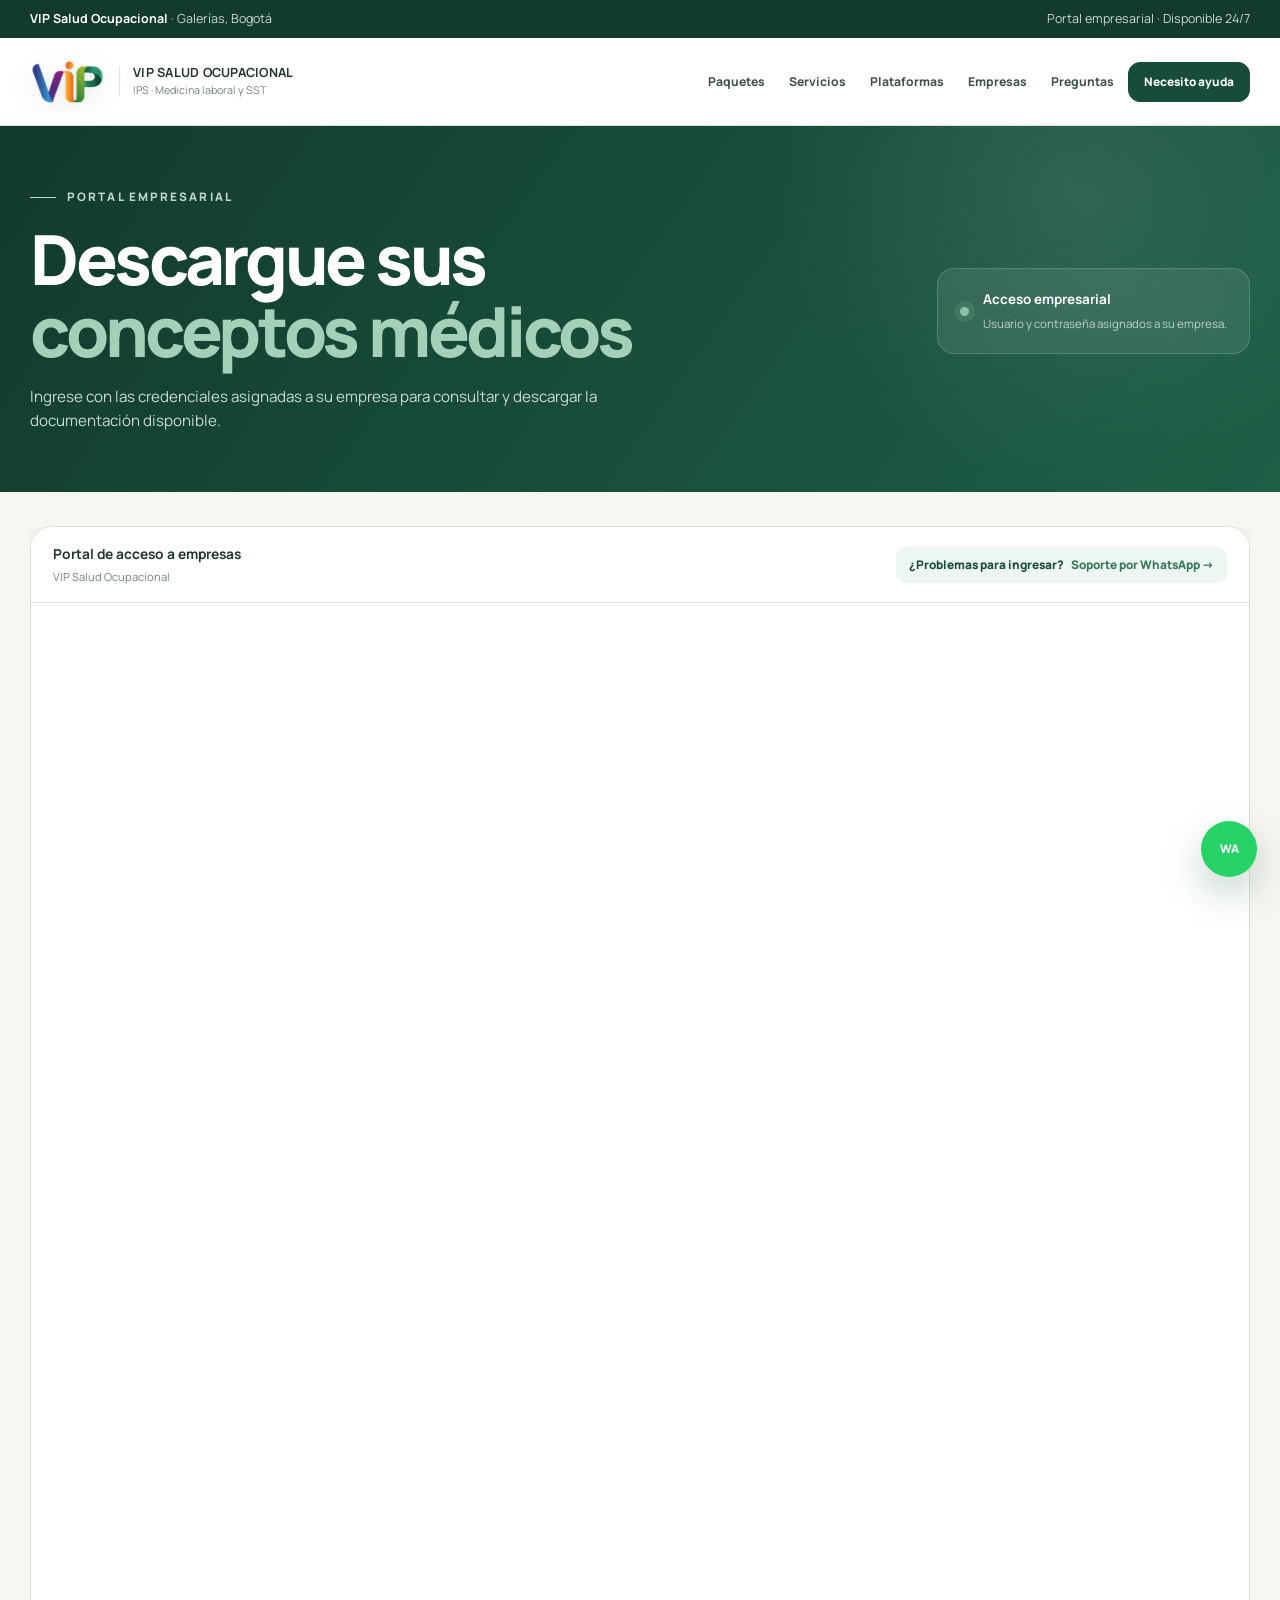
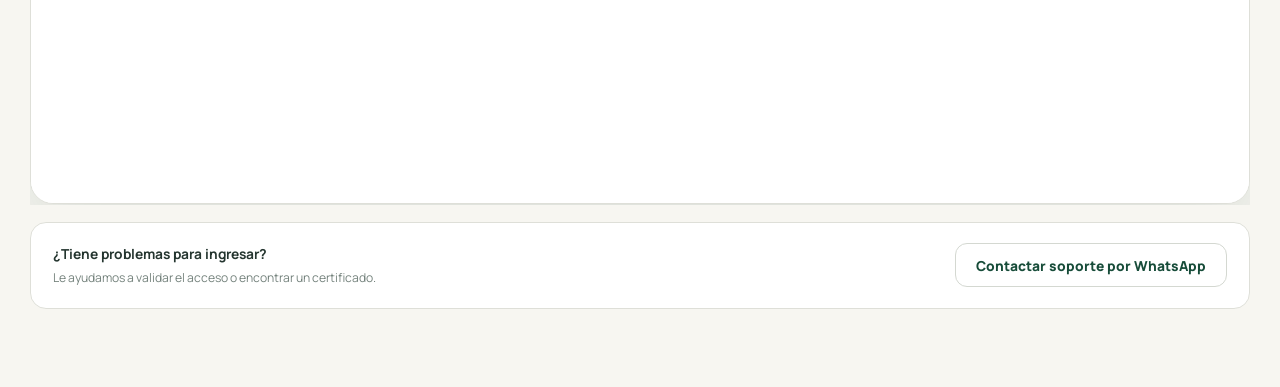
==== descargas-biofile/index.html @ 9b393ed0 "Add website images and Biofile download portal" ====
<!doctype html>
<html lang="es" class="no-js">
<head>
  <meta charset="utf-8" />
  <meta name="viewport" content="width=device-width, initial-scale=1" />
  <title>Descargar conceptos | VIP Salud Ocupacional</title>
  <meta name="description" content="Portal empresarial de VIP Salud Ocupacional para consultar y descargar conceptos médicos ocupacionales." />
  <meta name="theme-color" content="#164a38" />
  <meta name="robots" content="noindex,follow" />
  <link rel="icon" href="../assets/logo-vip-nuevo.png" type="image/png" />
  <link rel="preconnect" href="https://fonts.googleapis.com" />
  <link rel="preconnect" href="https://fonts.gstatic.com" crossorigin />
  <link href="https://fonts.googleapis.com/css2?family=Manrope:wght@400;500;600;700;800&display=swap" rel="stylesheet" />
  <link rel="stylesheet" href="../styles.css" />
  <script>document.documentElement.classList.remove('no-js');document.documentElement.classList.add('js');</script>
</head>
<body class="portal-page">
  <a class="skip-link" href="#portal-biofile">Saltar al portal</a>
  <div class="scroll-progress" aria-hidden="true"><span></span></div>

  <div class="utility-bar">
    <div class="container utility-bar__inner"><span><strong>VIP Salud Ocupacional</strong> · Galerías, Bogotá</span><span>Portal empresarial · Disponible 24/7</span></div>
  </div>

  <header class="site-header">
    <div class="container header-inner">
      <a class="brand" href="../" aria-label="VIP Salud Ocupacional, volver al inicio"><img src="../assets/logo-vip-marca.png" alt="VIP Salud Ocupacional" /><span><strong>VIP SALUD OCUPACIONAL</strong><small>IPS · Medicina laboral y SST</small></span></a>
      <button class="menu-toggle" type="button" aria-label="Abrir menú" aria-expanded="false" aria-controls="menu-principal"><span></span><span></span><span></span></button>
      <nav class="main-nav" id="menu-principal" aria-label="Navegación principal">
        <a href="../#paquetes">Paquetes</a>
        <a href="../#servicios">Servicios</a>
        <a href="../#plataformas">Plataformas</a>
        <a href="../#empresa">Empresas</a>
        <a href="../#preguntas">Preguntas</a>
        <a class="btn btn--small" href="../#contacto">Necesito ayuda</a>
      </nav>
    </div>
  </header>

  <main>
    <section class="portal-hero">
      <div class="container portal-hero__inner">
        <div class="portal-hero__copy" data-reveal>
          <p class="eyebrow eyebrow--light">Portal empresarial</p>
          <h1>Descargue sus <span>conceptos médicos</span></h1>
          <p>Ingrese con las credenciales asignadas a su empresa para consultar y descargar la documentación disponible.</p>
        </div>
        <div class="portal-note" data-reveal="right" data-delay="100"><span class="status-dot" aria-hidden="true"></span><div><strong>Acceso empresarial</strong><small>Usuario y contraseña asignados a su empresa.</small></div></div>
      </div>
    </section>

    <section class="portal-section" id="portal-biofile">
      <div class="container">
        <div class="portal-shell" data-reveal>
          <div class="portal-shell__head">
            <div><strong>Portal de acceso a empresas</strong><span>VIP Salud Ocupacional</span></div>
            <a class="portal-support-link" href="https://wa.me/573102482964?text=Hola%20VIP%2C%20necesito%20soporte%20para%20ingresar%20al%20portal%20y%20descargar%20un%20concepto" target="_blank" rel="noopener" aria-label="Contactar soporte por WhatsApp">¿Problemas para ingresar? <span>Soporte por WhatsApp →</span></a>
          </div>
          <iframe class="biofile-frame" width="100%" height="1200" scrolling="auto" src="https://app.biofile.com.co/api/integracionweb/P~sJ6lXSn3ChFcST1VDjCEsJqERnVnVkJ9VljG7agFg=" title="Portal empresarial para descarga de conceptos"></iframe>
          <noscript><p class="portal-frame-help">Para usar el portal, active JavaScript. Si necesita ayuda, <a href="https://wa.me/573102482964?text=Hola%20VIP%2C%20necesito%20soporte%20para%20ingresar%20al%20portal%20y%20descargar%20un%20concepto" target="_blank" rel="noopener">contacte soporte por WhatsApp</a>.</p></noscript>
        </div>
        <div class="portal-support" data-reveal>
          <div><strong>¿Tiene problemas para ingresar?</strong><span>Le ayudamos a validar el acceso o encontrar un certificado.</span></div>
          <a class="btn btn--ghost" href="https://wa.me/573102482964?text=Hola%20VIP%2C%20necesito%20soporte%20para%20ingresar%20al%20portal%20y%20descargar%20un%20concepto" target="_blank" rel="noopener">Contactar soporte por WhatsApp</a>
        </div>
      </div>
    </section>
  </main>

  <a class="whatsapp-float" href="https://wa.me/573102482964?text=Hola%20VIP%2C%20necesito%20soporte%20para%20ingresar%20al%20portal%20y%20descargar%20un%20concepto" target="_blank" rel="noopener" aria-label="Ayuda por WhatsApp"><span aria-hidden="true">WA</span></a>
  <div class="mobile-actions"><a href="https://wa.me/573102482964?text=Hola%20VIP%2C%20necesito%20soporte%20con%20el%20portal%20de%20certificados" target="_blank" rel="noopener">Ayuda</a><a href="../">Inicio</a></div>
  <script src="../script.js"></script>
</body>
</html>
---- styles.css ----
:root{
  --ink:#24352f;
  --ink-soft:#52635c;
  --muted:#75837d;
  --paper:#f7f6f1;
  --paper-deep:#efeee7;
  --card:#ffffff;
  --line:#dedfd8;
  --green-950:#123a2d;
  --green-900:#174c39;
  --green-800:#246349;
  --green-700:#34785b;
  --green-500:#6da087;
  --green-200:#cfe2d8;
  --mint:#edf6f1;
  --orange:#ef8127;
  --orange-dark:#d76b17;
  --shadow:0 28px 70px rgba(20,60,45,.12);
  --shadow-soft:0 14px 38px rgba(20,60,45,.08);
  --radius:26px;
  --radius-md:19px;
  --radius-sm:13px;
  --max:1220px;
  --ease:cubic-bezier(.16,1,.3,1);
}

*,*::before,*::after{box-sizing:border-box}
html{scroll-behavior:smooth;scroll-padding-top:118px}
body{
  margin:0;
  color:var(--ink);
  background:var(--paper);
  font-family:Manrope,"Segoe UI",Arial,sans-serif;
  font-size:16px;
  line-height:1.62;
  overflow-x:hidden;
  -webkit-font-smoothing:antialiased;
  text-rendering:optimizeLegibility;
}
body.menu-open{overflow:hidden}
img{display:block;max-width:100%}
a{color:inherit;text-decoration:none}
button,input,select,textarea{font:inherit}
button{color:inherit}
summary{cursor:pointer}
.container{width:min(var(--max),calc(100% - 48px));margin-inline:auto}
section[id],.contact[id],.privacy[id]{scroll-margin-top:118px}
.anchor-alias{position:absolute;top:-118px}

h1,h2,h3{margin:0;font-weight:800;line-height:1.04;letter-spacing:-.048em;text-wrap:balance}
h2{font-size:clamp(2.55rem,4.8vw,4.2rem)}
h2 span,h1 span{color:var(--green-700)}
p{margin:0}

:focus-visible{outline:3px solid rgba(239,129,39,.7);outline-offset:3px;border-radius:5px}
.skip-link{position:fixed;left:16px;top:-100px;z-index:9999;background:#fff;color:var(--green-950);padding:11px 16px;border-radius:10px;box-shadow:var(--shadow-soft);font-weight:800}
.skip-link:focus{top:16px}
.scroll-progress{position:fixed;inset:0 0 auto;height:3px;z-index:1000;pointer-events:none}
.scroll-progress span{display:block;width:0;height:100%;background:linear-gradient(90deg,var(--orange),var(--green-700));transform-origin:left}

.utility-bar{background:var(--green-950);color:#c9dbd2;font-size:.78rem}
.utility-bar__inner{height:38px;display:flex;align-items:center;justify-content:space-between;gap:24px}
.utility-bar strong{color:#fff}

.site-header{
  height:88px;
  position:sticky;
  top:0;
  z-index:100;
  background:rgba(247,246,241,.92);
  border-bottom:1px solid rgba(218,219,211,.88);
  backdrop-filter:blur(18px) saturate(130%);
  transition:height .35s var(--ease),background .35s ease,box-shadow .35s ease;
}
.site-header.is-scrolled{height:76px;background:rgba(255,255,255,.96);box-shadow:0 12px 32px rgba(17,55,42,.08)}
.header-inner{height:100%;display:flex;align-items:center;justify-content:space-between;gap:22px}
.brand{display:flex;align-items:center;gap:13px;flex:0 0 auto;min-width:0}
.brand img{width:76px;height:48px;object-fit:contain;object-position:center;filter:drop-shadow(0 5px 12px rgba(28,70,55,.12));transition:transform .3s var(--ease)}
.brand:hover img{transform:scale(1.03)}
.brand>span{display:flex;flex-direction:column;line-height:1.1;border-left:1px solid rgba(36,99,73,.16);padding-left:13px}
.brand strong{font-size:.79rem;letter-spacing:.02em}
.brand small{font-size:.67rem;color:var(--muted);margin-top:5px}
.main-nav{display:flex;align-items:center;justify-content:flex-end;gap:4px;font-size:.76rem;font-weight:750;white-space:nowrap}
.main-nav>a:not(.btn){position:relative;padding:10px 9px;border:1px solid transparent;border-radius:999px;color:#405149;transition:color .25s ease,background .25s ease,border-color .25s ease,transform .25s var(--ease),box-shadow .25s ease}
.main-nav>a:not(.btn)::after{content:"";position:absolute;left:11px;right:11px;bottom:5px;height:2px;border-radius:999px;background:linear-gradient(90deg,var(--green-500),var(--green-800));opacity:0;transform:scaleX(.35);transition:opacity .25s ease,transform .3s var(--ease)}
.main-nav>a:not(.btn):hover,.main-nav>a:not(.btn):focus-visible,.main-nav>a:not(.btn).is-active{color:var(--green-900);background:#e4f0e9;border-color:#cde0d6;box-shadow:0 5px 15px rgba(31,85,64,.07);transform:translateY(-1px)}
.main-nav>a:not(.btn):hover::after,.main-nav>a:not(.btn):focus-visible::after,.main-nav>a:not(.btn).is-active::after{opacity:1;transform:scaleX(1)}
.menu-toggle{display:none;width:44px;height:44px;padding:0;border:1px solid var(--line);border-radius:12px;background:#fff;place-content:center;gap:5px}
.menu-toggle span{display:block;width:20px;height:2px;background:var(--green-900);border-radius:3px;transition:transform .25s ease,opacity .25s ease}
.menu-toggle.is-open span:nth-child(1){transform:translateY(7px) rotate(45deg)}
.menu-toggle.is-open span:nth-child(2){opacity:0}
.menu-toggle.is-open span:nth-child(3){transform:translateY(-7px) rotate(-45deg)}

.btn{display:inline-flex;align-items:center;justify-content:center;gap:10px;min-height:44px;padding:13px 20px;border:1px solid var(--green-900);border-radius:12px;background:var(--green-900);color:#fff;font-size:.86rem;font-weight:800;line-height:1.1;cursor:pointer;transition:transform .3s var(--ease),box-shadow .3s ease,background .3s ease,border-color .3s ease}
.btn:hover{transform:translateY(-2px);background:var(--green-950);border-color:var(--green-950);box-shadow:0 14px 30px rgba(20,62,47,.19)}
.btn--small{min-height:40px;padding:11px 15px;font-size:.74rem}
.btn--large{padding:16px 22px;font-size:.9rem}
.btn--accent{background:var(--orange);border-color:var(--orange);color:#fff}
.btn--accent:hover{background:var(--orange-dark);border-color:var(--orange-dark);box-shadow:0 14px 30px rgba(216,106,23,.2)}
.btn--ghost{background:#fff;color:var(--green-900);border-color:#d4d8d1}
.btn--ghost:hover{background:var(--mint);border-color:var(--green-200)}
.btn--white{background:#fff;color:var(--green-950);border-color:#fff}
.btn--white:hover{background:#edf5f0;border-color:#edf5f0}
.nav-certificate{margin-left:5px}

.eyebrow{display:flex;align-items:center;gap:11px;color:var(--green-700);font-size:.73rem;font-weight:800;letter-spacing:.18em;text-transform:uppercase}
.eyebrow::before{content:"";width:26px;height:1px;background:currentColor;flex:0 0 auto}
.eyebrow--light{color:#bfd6ca}

.hero{position:relative;overflow:hidden;padding:86px 0 82px;background:radial-gradient(circle at 84% 12%,rgba(109,160,135,.14),transparent 29%),var(--paper)}
.hero-orbit{position:absolute;border:1px solid rgba(36,99,73,.09);border-radius:50%;pointer-events:none}
.hero-orbit--one{width:580px;height:580px;right:-310px;top:-250px;box-shadow:0 0 0 76px rgba(36,99,73,.018),0 0 0 152px rgba(36,99,73,.012)}
.hero-orbit--two{width:390px;height:390px;left:-280px;bottom:-260px}
.hero-grid{position:relative;z-index:1;display:grid;grid-template-columns:1.08fr .92fr;gap:78px;align-items:center}
.hero-copy{max-width:680px}
.hero h1{font-size:clamp(3.4rem,6vw,5.45rem);margin:23px 0 27px}
.hero h1 span{display:block}
.hero-lead{max-width:640px;color:var(--ink-soft);font-size:1.08rem;line-height:1.72}
.hero-actions{display:flex;flex-wrap:wrap;gap:12px;margin-top:32px}
.hero-proof{display:flex;gap:0;margin-top:44px;padding-top:23px;border-top:1px solid var(--line)}
.hero-proof>div{padding-right:26px;margin-right:26px;border-right:1px solid var(--line)}
.hero-proof>div:last-child{border:0;margin:0;padding:0}
.hero-proof strong,.hero-proof small{display:block}
.hero-proof strong{font-size:.9rem;color:var(--green-900)}
.hero-proof small{font-size:.72rem;color:var(--muted);margin-top:3px}
.hero-media{min-width:0}
.hero-photo{position:relative;width:min(100%,510px);margin-left:auto;isolation:isolate}
.hero-photo::before{content:"";position:absolute;inset:-14px;border:1px solid rgba(36,99,73,.14);border-radius:35px;z-index:-1}
.hero-photo>img{width:100%;height:555px;object-fit:cover;object-position:center;border-radius:28px;box-shadow:0 34px 84px rgba(20,60,45,.17);transform:translate3d(0,var(--parallax-y,0),0) scale(1.015);transition:transform .16s linear}
.hero-photo__veil{position:absolute;inset:0;border-radius:28px;background:linear-gradient(180deg,rgba(15,49,37,.02),rgba(15,49,37,.18));pointer-events:none}
.hero-badge{position:absolute;z-index:2;display:flex;align-items:center;gap:11px;background:rgba(255,255,255,.93);border:1px solid rgba(255,255,255,.9);border-radius:16px;box-shadow:0 16px 40px rgba(19,58,44,.15);backdrop-filter:blur(13px)}
.hero-badge strong,.hero-badge small{display:block}
.hero-badge strong{font-size:.78rem}
.hero-badge small{font-size:.66rem;color:var(--muted);margin-top:2px}
.hero-badge--top{left:24px;right:24px;top:24px;padding:15px 17px;background:linear-gradient(135deg,rgba(28,83,62,.97),rgba(18,58,45,.94));color:#fff;border-color:rgba(255,255,255,.09)}
.hero-badge--top small{color:#c9ddd3}
.hero-badge--side{right:-25px;top:102px;display:block;min-width:126px;padding:18px 20px}
.hero-badge--side strong{font-size:1.3rem;color:var(--green-800)}
.hero-badge--bottom{left:-22px;bottom:55px;padding:14px 17px}
.hero-badge--bottom>span{display:grid;place-items:center;width:31px;height:31px;border-radius:10px;background:var(--mint);color:var(--green-800);font-weight:900}
.status-dot{width:9px;height:9px;border-radius:50%;background:#8bc4a6;box-shadow:0 0 0 6px rgba(139,196,166,.14)}

.quick-access{padding:0 0 96px}
.quick-grid{display:grid;grid-template-columns:repeat(4,1fr);gap:12px}
.quick-card{min-height:98px;padding:18px 19px;display:grid;grid-template-columns:auto 1fr auto;gap:14px;align-items:center;background:#fff;border:1px solid var(--line);border-radius:17px;transition:transform .35s var(--ease),border-color .35s ease,box-shadow .35s ease,background .35s ease}
.quick-card:hover{transform:translateY(-5px);border-color:#c5d8ce;box-shadow:var(--shadow-soft)}
.quick-card--featured{background:linear-gradient(135deg,#edf6f1,#fff8f0);border-color:#c9ddd3}
.quick-card>span{display:grid;place-items:center;width:39px;height:39px;border-radius:11px;background:#f2f3ed;color:var(--green-700);font-size:.7rem;font-weight:800}
.quick-card strong,.quick-card small{display:block}
.quick-card strong{font-size:.82rem;line-height:1.25}
.quick-card small{font-size:.69rem;color:var(--muted);margin-top:4px;line-height:1.35}
.quick-card b{font-size:1rem;font-weight:600;color:#a3afa9}

.section{position:relative;padding:104px 0}
.section-intro{display:grid;grid-template-columns:1.15fr .72fr;gap:72px;align-items:end;margin-bottom:48px}
.section-intro h2{max-width:800px;margin-top:16px}
.section-intro>p{max-width:440px;color:var(--muted);font-size:.94rem;line-height:1.75;margin-bottom:7px}
.section-intro--center{grid-template-columns:1fr;text-align:center;justify-items:center;gap:20px}
.section-intro--center .eyebrow{justify-content:center}
.section-intro--center h2{max-width:850px}
.section-intro--center>p{max-width:650px;margin:0}

.certificate{overflow:hidden;background:linear-gradient(125deg,var(--green-950),#1d5d45);color:#fff}
.certificate-glow{position:absolute;width:620px;height:620px;right:-290px;top:-310px;border-radius:50%;background:radial-gradient(circle,rgba(255,255,255,.09),transparent 68%);pointer-events:none}
.certificate h2 span{color:#9bc7b1}
.certificate-intro{position:relative;display:grid;grid-template-columns:1.12fr .7fr;gap:90px;align-items:end}
.certificate-intro h2{max-width:740px;margin-top:16px}
.certificate-action p{color:#c9dbd2;font-size:.95rem;margin-bottom:22px}
.certificate-steps{position:relative;display:grid;grid-template-columns:repeat(3,1fr);gap:14px;list-style:none;padding:0;margin:54px 0 18px;counter-reset:none}
.certificate-steps::before{content:"";position:absolute;left:11%;right:11%;top:32px;height:1px;background:linear-gradient(90deg,transparent,rgba(255,255,255,.28),transparent)}
.certificate-steps li{position:relative;display:grid;grid-template-columns:auto 1fr;gap:16px;min-height:175px;padding:24px;background:rgba(255,255,255,.075);border:1px solid rgba(255,255,255,.14);border-radius:18px;backdrop-filter:blur(8px);transition:transform .35s var(--ease),background .35s ease}
.certificate-steps li:hover{transform:translateY(-5px);background:rgba(255,255,255,.105)}
.certificate-steps li>span{display:grid;place-items:center;width:42px;height:42px;border-radius:13px;background:#fff;color:var(--green-900);font-size:.75rem;font-weight:800}
.certificate-steps h3{font-size:1.08rem;margin:5px 0 9px;letter-spacing:-.025em}
.certificate-steps p{color:#c7d9d0;font-size:.84rem;line-height:1.58}
.certificate-help{display:flex;align-items:center;justify-content:space-between;gap:20px;padding:18px 21px;background:rgba(5,34,24,.25);border:1px solid rgba(255,255,255,.12);border-radius:15px}
.certificate-help>div{display:flex;align-items:center;gap:13px}
.certificate-help>div>span{display:grid;place-items:center;width:32px;height:32px;border-radius:10px;background:rgba(255,255,255,.12);font-weight:800}
.certificate-help p{font-size:.83rem;color:#d6e3dd}
.certificate-help p strong{color:#fff;margin-right:5px}
.certificate-help>a{font-size:.78rem;font-weight:800;color:#fff;white-space:nowrap}

.packages{background:var(--paper)}
.package-grid{display:grid;grid-template-columns:repeat(2,1fr);gap:17px;align-items:start}
.package-card{overflow:hidden;background:#fff;border:1px solid var(--line);border-radius:22px;box-shadow:0 1px 0 rgba(20,60,45,.02);transition:transform .4s var(--ease),box-shadow .4s ease,border-color .35s ease}
.package-card:hover{transform:translateY(-5px);box-shadow:var(--shadow-soft);border-color:#cadacf}
.package-card--featured{border-color:#c8ddd2;box-shadow:inset 0 4px 0 var(--orange)}
.package-card--wide{grid-column:1/-1}
.package-card--wide .package-body{padding-bottom:28px}
.package-media{position:relative;height:220px;overflow:hidden;background:#e3ebe5}
.package-media img{width:100%;height:100%;object-fit:cover;transition:transform .7s var(--ease)}
.package-card:hover .package-media img{transform:scale(1.045)}
.package-media>span{position:absolute;left:18px;top:18px;padding:8px 11px;border-radius:999px;background:rgba(255,255,255,.92);color:var(--green-900);font-size:.68rem;font-weight:800;box-shadow:0 8px 22px rgba(20,60,45,.12)}
.package-body{padding:26px 27px 25px}
.package-body>small,.platform-body>small{display:block;color:var(--green-700);font-size:.67rem;font-weight:800;letter-spacing:.14em}
.package-body h3{font-size:1.45rem;margin:11px 0 10px;letter-spacing:-.035em}
.package-body>p{color:var(--muted);font-size:.88rem}
.package-details{margin:21px 0 16px;border-top:1px solid var(--line);border-bottom:1px solid var(--line)}
.package-details summary{display:flex;align-items:center;justify-content:space-between;gap:20px;padding:15px 0;list-style:none;color:var(--green-900);font-size:.82rem;font-weight:800}
.package-details summary::-webkit-details-marker{display:none}
.package-details summary span{font-size:1.15rem;font-weight:500;transition:transform .3s ease}
.package-details[open] summary span{transform:rotate(45deg)}
.package-details[open] summary{border-bottom:1px solid var(--line)}
.check-list,.tier ul{list-style:none;padding:13px 0 2px;margin:0}
.check-list li,.tier li{position:relative;padding:5px 0 5px 22px;color:var(--ink-soft);font-size:.82rem;line-height:1.5}
.check-list li::before,.tier li::before{content:"✓";position:absolute;left:0;color:var(--green-700);font-weight:900}
.package-note{margin:13px 0 16px;padding:14px 15px;background:var(--mint);border-left:3px solid var(--orange);border-radius:10px;color:var(--ink-soft);font-size:.79rem}
.package-note strong{display:block;color:var(--ink);margin-bottom:3px}
.package-note a{display:inline-block;color:var(--green-800);font-weight:800;margin-top:6px}
.text-link{display:inline-flex;align-items:center;color:var(--green-800);font-size:.82rem;font-weight:800}
.text-link:hover{color:var(--orange-dark)}
.tier-grid{display:grid;grid-template-columns:repeat(3,1fr);gap:10px;padding:16px 0}
.tier{padding:15px;background:#f7f8f4;border:1px solid #e5e7df;border-radius:12px}
.tier+.tier{margin-top:10px}
.tier-grid .tier+.tier{margin-top:0}
.tier>strong{display:block;color:var(--green-900);font-size:.76rem;line-height:1.35}

.platforms{background:#fff;border-top:1px solid #e9e8e1;border-bottom:1px solid #e9e8e1}
.platform-grid{display:grid;grid-template-columns:repeat(3,1fr);gap:15px}
.platform-card{overflow:hidden;background:var(--paper);border:1px solid var(--line);border-radius:22px;transition:transform .4s var(--ease),box-shadow .4s ease,border-color .35s ease}
.platform-card:hover{transform:translateY(-7px);box-shadow:var(--shadow);border-color:#c6d8ce}
.platform-image{position:relative;height:225px;overflow:hidden;background:#dfe8e2}
.platform-image::after{content:"";position:absolute;inset:0;background:linear-gradient(180deg,transparent 48%,rgba(17,57,43,.28))}
.platform-image img{width:100%;height:100%;object-fit:cover;transition:transform .75s var(--ease)}
.platform-card:hover img{transform:scale(1.05)}
.platform-image span{position:absolute;right:16px;top:16px;z-index:1;padding:8px 11px;border-radius:999px;background:rgba(255,255,255,.94);font-size:.65rem;font-weight:800;color:var(--green-900)}
.platform-body{padding:24px}
.platform-body h3{font-size:1.35rem;margin:10px 0 11px}
.platform-body p{min-height:106px;color:var(--muted);font-size:.84rem;line-height:1.6}
.platform-body>strong{display:block;margin-top:19px;color:var(--green-800);font-size:.77rem}
.platform-body>strong span{display:inline-block;transition:transform .3s var(--ease)}
.platform-card:hover .platform-body>strong span{transform:translate(3px,-3px)}

.services{background:radial-gradient(circle at 88% 12%,rgba(109,160,135,.08),transparent 25%),var(--paper)}
.service-grid{display:grid;grid-template-columns:repeat(3,1fr);gap:12px}
.service-card{min-height:195px;padding:25px 24px;background:#fff;border:1px solid var(--line);border-radius:17px;transition:transform .35s var(--ease),box-shadow .35s ease,border-color .35s ease}
.service-card:hover{transform:translateY(-5px);box-shadow:var(--shadow-soft);border-color:#c9d9d0}
.service-card>span{display:grid;place-items:center;width:42px;height:42px;border-radius:12px;background:var(--mint);color:var(--green-800);font-size:.67rem;font-weight:800}
.service-card h3{font-size:1.04rem;margin:20px 0 8px;letter-spacing:-.03em}
.service-card p{color:var(--muted);font-size:.82rem;line-height:1.58}
.js .service-card.is-extra{display:none}
.js .services.is-expanded .service-card.is-extra{display:block}
.service-toggle-wrap{display:flex;justify-content:center;margin-top:28px}
.no-js .service-toggle{display:none}
.service-toggle span{transition:transform .3s ease}
.services.is-expanded .service-toggle span{transform:rotate(180deg)}

.company{background:#fff}
.company-grid{display:grid;grid-template-columns:1.03fr .97fr;gap:18px;align-items:stretch}
.map-card{overflow:hidden;min-height:580px;display:flex;flex-direction:column;background:var(--paper);border:1px solid var(--line);border-radius:23px}
.map-card iframe{width:100%;min-height:485px;flex:1;border:0;filter:saturate(.78) contrast(.96)}
.map-card__footer{display:flex;align-items:center;justify-content:space-between;gap:20px;padding:19px 21px;background:#fff;border-top:1px solid var(--line)}
.map-card__footer small,.map-card__footer strong{display:block}
.map-card__footer small{font-size:.62rem;color:var(--green-700);font-weight:800;letter-spacing:.12em}
.map-card__footer strong{font-size:.8rem;margin-top:3px}
.map-card__footer>a{font-size:.75rem;font-weight:800;color:var(--green-800);white-space:nowrap}
.credential-list{display:grid;gap:10px}
.credential-list article{display:grid;grid-template-columns:auto 1fr;gap:18px;align-items:start;padding:23px;background:var(--paper);border:1px solid var(--line);border-radius:17px;transition:transform .35s var(--ease),background .35s ease,border-color .35s ease}
.credential-list article:hover{transform:translateX(5px);background:var(--mint);border-color:#cadcd1}
.credential-list article>span{display:grid;place-items:center;width:40px;height:40px;border-radius:12px;background:#fff;color:var(--green-700);font-size:.69rem;font-weight:800;border:1px solid var(--line)}
.credential-list h3{font-size:1rem;margin:2px 0 7px;letter-spacing:-.028em}
.credential-list p{color:var(--muted);font-size:.81rem;line-height:1.55}
.city-chips{display:flex;flex-wrap:wrap;gap:6px;margin-top:12px}
.city-chips small{padding:5px 9px;background:#fff;border:1px solid var(--line);border-radius:999px;color:var(--ink-soft);font-size:.65rem}

.quote{overflow:hidden;background:radial-gradient(circle at 15% 10%,rgba(255,255,255,.09),transparent 27%),linear-gradient(130deg,var(--green-950),#1c5a43);color:#fff}
.quote-grid{display:grid;grid-template-columns:.78fr 1.05fr;gap:84px;align-items:start}
.quote-copy{position:sticky;top:145px}
.quote-copy h2{margin:17px 0 22px;max-width:560px}
.quote-copy h2 span{color:#9bc8b1}
.quote-copy>p{max-width:520px;color:#c7d8d0;font-size:.94rem}
.quote-contact{display:flex;flex-direction:column;align-items:flex-start;margin-top:34px;padding-top:25px;border-top:1px solid rgba(255,255,255,.14)}
.quote-contact small{font-size:.67rem;color:#a8c8b8;font-weight:800;letter-spacing:.14em}
.quote-contact a{font-size:1.8rem;font-weight:800;letter-spacing:-.04em;margin:5px 0 2px}
.quote-contact span{font-size:.74rem;color:#b9cfc4}
.quote-form{padding:29px;background:#fff;color:var(--ink);border-radius:23px;box-shadow:0 32px 75px rgba(7,35,25,.24)}
.form-grid{display:grid;grid-template-columns:repeat(2,1fr);gap:17px}
.form-grid label>span{display:block;margin-bottom:7px;color:var(--ink-soft);font-size:.75rem;font-weight:750}
.form-field--full{grid-column:1/-1}
.form-grid input,.form-grid select,.form-grid textarea{width:100%;min-height:48px;padding:12px 13px;border:1px solid #d8dcd6;border-radius:11px;background:#fbfcfa;color:var(--ink);font-size:.87rem;transition:border-color .25s ease,box-shadow .25s ease,background .25s ease}
.form-grid textarea{resize:vertical;min-height:105px}
.form-grid input:focus,.form-grid select:focus,.form-grid textarea:focus{outline:0;border-color:var(--green-500);background:#fff;box-shadow:0 0 0 4px rgba(109,160,135,.14)}
.consent{display:flex;align-items:flex-start;gap:10px;margin:19px 0;color:var(--muted);font-size:.75rem;line-height:1.55}
.consent input{width:17px;height:17px;margin-top:2px;accent-color:var(--green-700);flex:0 0 auto}
.consent a{color:var(--green-800);font-weight:750;text-decoration:underline}
.form-status{min-height:22px;margin-top:12px;color:var(--green-800);font-size:.76rem;font-weight:700}

.faq{background:#fff}
.faq-grid{display:grid;grid-template-columns:.7fr 1.06fr;gap:78px;align-items:start}
.faq-copy{position:sticky;top:145px}
.faq-copy h2{margin:17px 0 21px}
.faq-copy>p{color:var(--muted);font-size:.92rem;max-width:430px}
.faq-copy .btn{margin-top:25px}
.accordion details{border-top:1px solid var(--line);transition:background .3s ease,padding .3s ease,border-radius .3s ease}
.accordion details:last-child{border-bottom:1px solid var(--line)}
.accordion details[open]{padding-inline:17px;margin-inline:-17px;background:linear-gradient(90deg,var(--mint),rgba(237,246,241,0));border-radius:13px}
.accordion summary{display:flex;align-items:center;justify-content:space-between;gap:20px;padding:22px 0;list-style:none;font-size:.92rem;font-weight:800}
.accordion summary::-webkit-details-marker{display:none}
.accordion summary span{font-size:1.25rem;font-weight:400;color:var(--green-700);transition:transform .3s ease}
.accordion details[open] summary span{transform:rotate(45deg)}
.accordion details p{padding:0 40px 22px 0;color:var(--muted);font-size:.84rem;animation:detail-open .45s var(--ease) both}
@keyframes detail-open{from{opacity:0;transform:translateY(-7px)}to{opacity:1;transform:none}}

.contact{padding:92px 0;background:radial-gradient(circle at 80% 25%,rgba(255,255,255,.08),transparent 27%),var(--green-900);color:#fff}
.contact-grid{display:grid;grid-template-columns:.83fr 1.17fr;gap:75px;align-items:center}
.contact-copy h2{font-size:clamp(2.5rem,4.4vw,4rem);margin:17px 0 20px}
.contact-copy h2 span{color:#a6cdb8}
.contact-copy>p{color:#c6d9cf}
.contact-options{display:grid;grid-template-columns:repeat(3,1fr);gap:10px}
.contact-options>a{min-height:190px;padding:21px;display:flex;flex-direction:column;justify-content:space-between;background:rgba(255,255,255,.08);border:1px solid rgba(255,255,255,.15);border-radius:17px;transition:transform .35s var(--ease),background .35s ease}
.contact-options>a:hover{transform:translateY(-5px);background:rgba(255,255,255,.13)}
.contact-options small{font-size:.62rem;color:#a8cbb9;font-weight:800;letter-spacing:.12em}
.contact-options strong{font-size:.92rem;line-height:1.4;letter-spacing:-.02em}
.contact-options span{font-size:.72rem;font-weight:800;color:#fff}

.privacy{padding:32px 0 68px;background:#fff}
.privacy-inner{max-width:980px}
.policy-disclosure{border:1px solid var(--line);border-radius:17px;background:var(--paper)}
.policy-disclosure>summary{display:flex;align-items:center;justify-content:space-between;gap:20px;padding:21px 23px;list-style:none}
.policy-disclosure>summary::-webkit-details-marker{display:none}
.policy-disclosure>summary span{display:flex;flex-direction:column}
.policy-disclosure>summary small{color:var(--green-700);font-size:.63rem;font-weight:800;letter-spacing:.14em}
.policy-disclosure>summary h2{font-size:.9rem;line-height:1.25;letter-spacing:-.02em;margin-top:3px}
.policy-disclosure>summary b{font-size:1.3rem;font-weight:400;color:var(--green-700);transition:transform .3s ease}
.policy-disclosure[open]>summary b{transform:rotate(45deg)}
.policy-content{padding:0 23px 26px;border-top:1px solid var(--line);color:var(--ink-soft);font-size:.84rem;line-height:1.7}
.policy-content>p:first-child{margin-top:23px}
.policy-content p{margin-bottom:13px}
.policy-content h3{font-size:.94rem;margin:25px 0 7px;color:var(--ink);letter-spacing:-.02em}
.policy-content ul{margin:7px 0 16px;padding-left:21px}
.policy-content a{color:var(--green-800);font-weight:700;text-decoration:underline}

.footer{padding:66px 0 28px;background:#102d24;color:#a9bdb4}
.footer-grid{display:grid;grid-template-columns:1.35fr repeat(3,1fr);gap:48px}
.footer-grid>div:not(.footer-brand){display:flex;flex-direction:column;align-items:flex-start;gap:9px}
.footer-grid>div>strong{color:#fff;font-size:.67rem;letter-spacing:.13em;margin-bottom:6px}
.footer-grid a{font-size:.76rem;transition:color .25s ease}
.footer-grid a:hover{color:#fff}
.footer-brand img{width:96px;height:58px;object-fit:contain;object-position:center;background:#fff;border-radius:12px;padding:6px;margin-bottom:14px}
.footer-brand strong{display:block;color:#fff;font-size:.85rem}
.footer-brand p{font-size:.72rem;margin-top:5px}
.footer-bottom{display:flex;align-items:center;justify-content:space-between;gap:20px;margin-top:45px;padding-top:22px;border-top:1px solid rgba(255,255,255,.1);font-size:.7rem}
.footer-bottom>div{display:flex;gap:18px}
.footer-bottom a:hover{color:#fff}

.whatsapp-float{position:fixed;right:23px;bottom:23px;z-index:80;display:grid;place-items:center;width:56px;height:56px;border-radius:50%;background:#25d366;color:#fff;box-shadow:0 16px 38px rgba(16,80,48,.25);font-size:.74rem;font-weight:900;transition:transform .3s var(--ease),box-shadow .3s ease}
.whatsapp-float:hover{transform:translateY(-4px) scale(1.03);box-shadow:0 20px 42px rgba(16,80,48,.32)}
.mobile-actions{display:none}

/* Progressive motion: content remains visible if JavaScript is unavailable. */
[data-reveal]{opacity:1;transform:none}
.motion-ready [data-reveal]:not(.is-visible){opacity:0;transform:translate3d(0,27px,0)}
.motion-ready [data-reveal="left"]:not(.is-visible){transform:translate3d(-32px,8px,0)}
.motion-ready [data-reveal="right"]:not(.is-visible){transform:translate3d(32px,8px,0)}
.motion-ready [data-reveal="clip-left"]:not(.is-visible){opacity:.15;transform:translate3d(-24px,0,0);clip-path:inset(0 0 0 22%)}
.motion-ready [data-reveal="clip-right"]:not(.is-visible){opacity:.15;transform:translate3d(24px,0,0);clip-path:inset(0 22% 0 0)}
.motion-ready [data-reveal]{transition:opacity .82s ease,transform 1s var(--ease),clip-path 1s var(--ease);transition-delay:var(--reveal-delay,0ms);will-change:opacity,transform}
.motion-ready [data-reveal].is-visible{opacity:1;transform:none;clip-path:inset(0)}
.motion-ready .stagger-group [data-reveal]{transition-delay:calc(var(--stagger-index,0) * 80ms + 30ms)}

/* Portal empresarial de certificados */
.portal-page{min-height:100vh;background:radial-gradient(circle at 80% 12%,rgba(109,160,135,.12),transparent 28%),var(--paper)}
.portal-page .site-header{background:rgba(255,255,255,.96)}
.portal-hero{overflow:hidden;padding:62px 0 58px;background:radial-gradient(circle at 84% 18%,rgba(255,255,255,.09),transparent 27%),linear-gradient(125deg,var(--green-950),#1d6046);color:#fff}
.portal-hero__inner{display:grid;grid-template-columns:1fr auto;gap:70px;align-items:center}
.portal-hero__copy{max-width:770px}
.portal-hero__copy h1{font-size:clamp(2.9rem,5.4vw,4.65rem);margin:16px 0 18px}
.portal-hero__copy h1 span{display:block;color:#a4cfb8}
.portal-hero__copy>p:last-child{max-width:660px;color:#cadbd3;font-size:.95rem}
.portal-note{display:flex;align-items:center;gap:14px;min-width:300px;padding:20px 22px;background:rgba(255,255,255,.09);border:1px solid rgba(255,255,255,.16);border-radius:17px;backdrop-filter:blur(10px)}
.portal-note strong,.portal-note small{display:block}
.portal-note strong{font-size:.84rem}
.portal-note small{margin-top:4px;color:#bfd3c9;font-size:.72rem}
.portal-section{padding:34px 0 78px;background:var(--paper)}
.portal-shell{overflow:hidden;background:#fff;border:1px solid var(--line);border-radius:23px;box-shadow:var(--shadow)}
.portal-shell__head{min-height:72px;display:flex;align-items:center;justify-content:space-between;gap:24px;padding:16px 22px;background:#fff;border-bottom:1px solid var(--line)}
.portal-shell__head>div{display:flex;flex-direction:column}
.portal-shell__head strong{font-size:.86rem}
.portal-shell__head>div>span{margin-top:3px;color:var(--muted);font-size:.7rem}
.portal-shell__head>a{display:inline-flex;align-items:center;gap:7px;padding:10px 13px;border-radius:10px;background:var(--mint);color:var(--green-900);font-size:.74rem;font-weight:800;transition:background .25s ease,transform .25s var(--ease)}
.portal-support-link{flex-wrap:wrap;line-height:1.35;white-space:normal}
.portal-support-link>span{color:var(--green-700)}
.portal-shell__head>a:hover{background:#dfeee6;transform:translateY(-1px)}
.biofile-frame{display:block;width:100%;min-height:1200px;border:0;background:#fff}
.portal-frame-help{padding:20px;color:var(--muted);font-size:.8rem}
.portal-frame-help a{color:var(--green-800);font-weight:800}
.portal-support{display:flex;align-items:center;justify-content:space-between;gap:24px;margin-top:18px;padding:20px 22px;background:#fff;border:1px solid var(--line);border-radius:16px}
.portal-support strong,.portal-support span{display:block}
.portal-support strong{font-size:.86rem}
.portal-support span{margin-top:3px;color:var(--muted);font-size:.76rem}

/* Página 404 */
.portal-main{min-height:calc(100vh - 126px);display:grid;place-items:center;padding:70px 0}
.portal-card{width:min(680px,100%);margin:auto;padding:42px;background:#fff;border:1px solid var(--line);border-radius:26px;box-shadow:var(--shadow);text-align:center}
.portal-card img{width:105px;height:65px;object-fit:contain;object-position:center;margin:0 auto 22px}
.portal-card h1{font-size:clamp(2.4rem,5vw,3.8rem);margin:13px 0 18px}
.portal-card h1 span{display:block}
.portal-card>p{max-width:530px;margin:0 auto;color:var(--muted)}
.portal-card .btn{margin-top:26px}
.portal-help{margin-top:22px;font-size:.78rem;color:var(--muted)}
.portal-help a{color:var(--green-800);font-weight:800}

@media(max-width:1160px){
  .brand>span{display:none}
  .main-nav{font-size:.74rem}
  .main-nav>a:not(.btn){padding-inline:8px}
  .hero-grid{gap:56px}
}

@media(max-width:1020px){
  html{scroll-padding-top:84px}
  section[id],.contact[id],.privacy[id]{scroll-margin-top:84px}
  .utility-bar{display:none}
  .site-header,.site-header.is-scrolled{height:78px}
  .brand>span{display:flex}
  .menu-toggle{display:grid;z-index:102}
  .main-nav{position:fixed;inset:0 0 0 auto;width:min(390px,88vw);height:100dvh;padding:105px 24px 30px;display:flex;flex-direction:column;align-items:stretch;justify-content:flex-start;gap:4px;background:#fff;box-shadow:-24px 0 60px rgba(17,55,42,.18);transform:translateX(105%);visibility:hidden;transition:transform .42s var(--ease),visibility .42s}
  .main-nav.is-open{transform:none;visibility:visible}
  .main-nav>a:not(.btn){font-size:.92rem;padding:13px 14px;border-radius:10px}
  .main-nav>a:not(.btn)::after{display:none}
  .nav-certificate{margin:14px 0 0}
  .hero-grid{grid-template-columns:1fr;gap:58px}
  .hero-copy{max-width:780px}
  .hero-photo{margin-inline:auto}
  .hero-photo>img{height:510px}
  .quick-grid{grid-template-columns:repeat(2,1fr)}
  .certificate-intro{grid-template-columns:1fr;gap:30px}
  .certificate-action{max-width:600px}
  .section-intro{grid-template-columns:1fr;gap:22px}
  .section-intro>p{max-width:650px}
  .platform-grid{grid-template-columns:1fr}
  .platform-card{display:grid;grid-template-columns:.72fr 1fr}
  .platform-image{height:100%}
  .platform-body p{min-height:0}
  .service-grid{grid-template-columns:repeat(2,1fr)}
  .company-grid{grid-template-columns:1fr}
  .map-card{min-height:500px}
  .quote-grid{grid-template-columns:1fr;gap:42px}
  .quote-copy,.faq-copy{position:static}
  .faq-grid{grid-template-columns:1fr;gap:42px}
  .contact-grid{grid-template-columns:1fr;gap:42px}
  .footer-grid{grid-template-columns:1.2fr 1fr 1fr}
  .footer-grid>div:last-child{grid-column:2/4}
  .portal-hero__inner{grid-template-columns:1fr;gap:28px}
  .portal-note{width:min(100%,420px)}
}

@media(max-width:760px){
  .container{width:min(var(--max),calc(100% - 32px))}
  h2{font-size:clamp(2.2rem,10vw,3.2rem)}
  .brand img{width:67px;height:42px}
  .brand>span{display:none}
  .hero{padding:58px 0 62px}
  .hero h1{font-size:clamp(2.75rem,12vw,4rem)}
  .hero-lead{font-size:1rem}
  .hero-proof{display:grid;grid-template-columns:repeat(3,1fr)}
  .hero-proof>div{min-width:0;padding-right:11px;margin-right:11px}
  .hero-proof strong{font-size:.76rem}
  .hero-proof small{font-size:.63rem}
  .hero-photo{width:calc(100% - 20px)}
  .hero-photo>img{height:430px}
  .hero-badge--side{right:-13px}
  .hero-badge--bottom{left:-13px}
  .quick-access{padding-bottom:70px}
  .quick-grid{grid-template-columns:1fr}
  .section{padding:78px 0}
  .certificate-steps{grid-template-columns:1fr}
  .certificate-steps::before{display:none}
  .certificate-steps li{min-height:0}
  .certificate-help{align-items:flex-start;flex-direction:column}
  .package-grid{grid-template-columns:1fr}
  .package-card--wide{grid-column:auto}
  .tier-grid{grid-template-columns:1fr}
  .platform-card{display:block}
  .platform-image{height:230px}
  .service-grid{grid-template-columns:1fr}
  .service-card{min-height:0}
  .map-card iframe{min-height:390px}
  .map-card__footer{align-items:flex-start;flex-direction:column}
  .form-grid{grid-template-columns:1fr}
  .form-field--full{grid-column:auto}
  .quote-form{padding:22px}
  .contact-options{grid-template-columns:1fr}
  .contact-options>a{min-height:150px}
  .footer-grid{grid-template-columns:1fr 1fr;gap:34px 24px}
  .footer-grid>div:last-child{grid-column:auto}
  .footer-brand{grid-column:1/-1}
  .footer-bottom{align-items:flex-start;flex-direction:column}
  .whatsapp-float{display:none}
  .mobile-actions{position:fixed;left:0;right:0;bottom:0;z-index:90;display:grid;grid-template-columns:1fr 1fr;padding:8px;background:rgba(255,255,255,.96);border-top:1px solid var(--line);backdrop-filter:blur(12px)}
  .mobile-actions a{display:grid;place-items:center;min-height:46px;border-radius:10px;color:var(--green-900);font-size:.78rem;font-weight:800}
  .mobile-actions a:last-child{background:var(--green-900);color:#fff}
  .footer{padding-bottom:92px}
  .portal-hero{padding:46px 0 43px}
  .portal-hero__copy h1{font-size:clamp(2.55rem,12vw,3.6rem)}
  .portal-note{min-width:0}
  .portal-section{padding:20px 0 70px}
  .portal-shell{border-radius:16px}
  .portal-shell__head{align-items:flex-start;flex-direction:column;padding:16px}
  .biofile-frame{min-height:1100px}
  .portal-support{align-items:flex-start;flex-direction:column}
}

@media(max-width:480px){
  .hero-actions .btn{width:100%}
  .hero-proof{grid-template-columns:1fr;gap:13px}
  .hero-proof>div{border:0;border-bottom:1px solid var(--line);padding:0 0 12px;margin:0}
  .hero-proof>div:last-child{border:0}
  .hero-photo>img{height:370px}
  .hero-badge--top{left:14px;right:14px;top:14px}
  .hero-badge--side{right:-9px;top:88px}
  .hero-badge--bottom{left:-9px;bottom:24px}
  .package-media{height:190px}
  .certificate-action .btn{width:100%}
  .footer-grid{grid-template-columns:1fr}
  .footer-brand{grid-column:auto}
  .portal-card{padding:30px 21px}
}

@media(prefers-reduced-motion:reduce){
  html{scroll-behavior:auto}
  .scroll-progress{display:none}
  *,*::before,*::after{animation-duration:.01ms!important;animation-iteration-count:1!important;transition-duration:.01ms!important;scroll-behavior:auto!important}
  .motion-ready [data-reveal]{opacity:1!important;transform:none!important;clip-path:none!important}
  .hero-photo>img{transform:none!important}
}
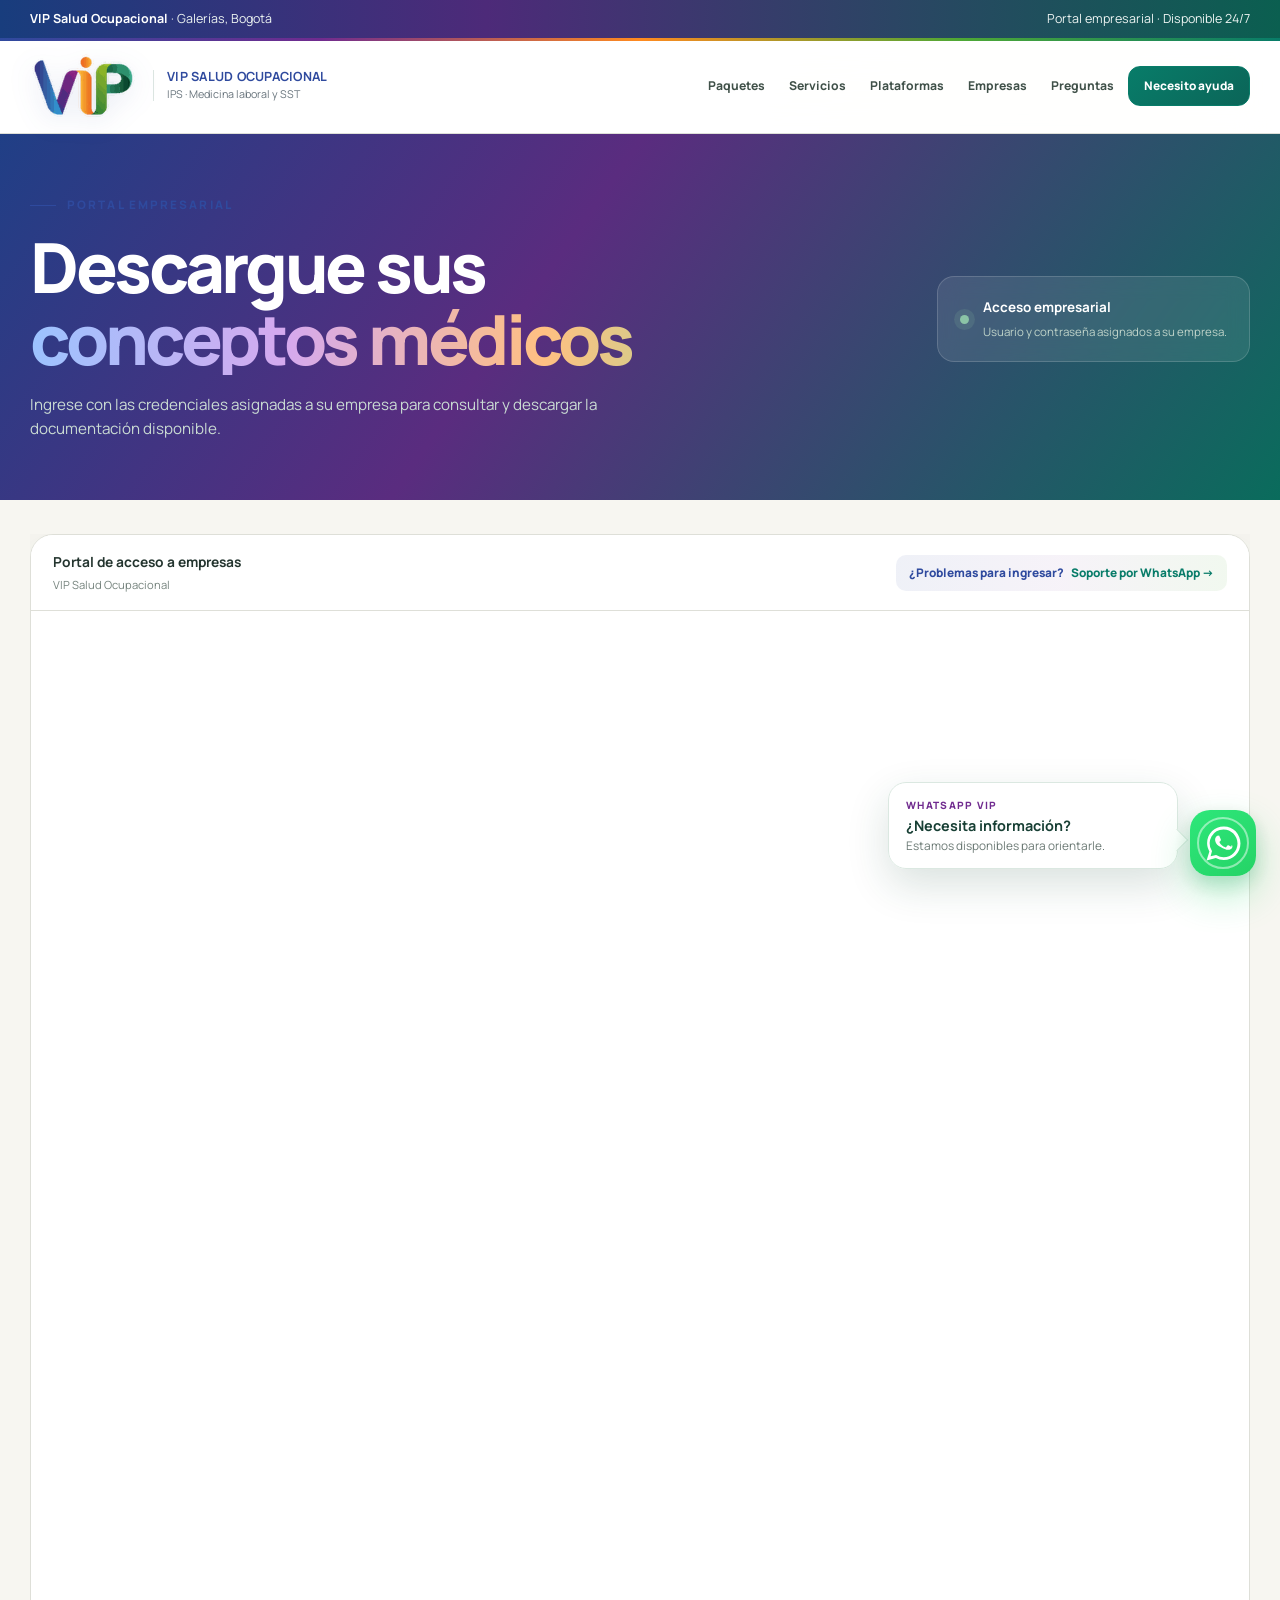
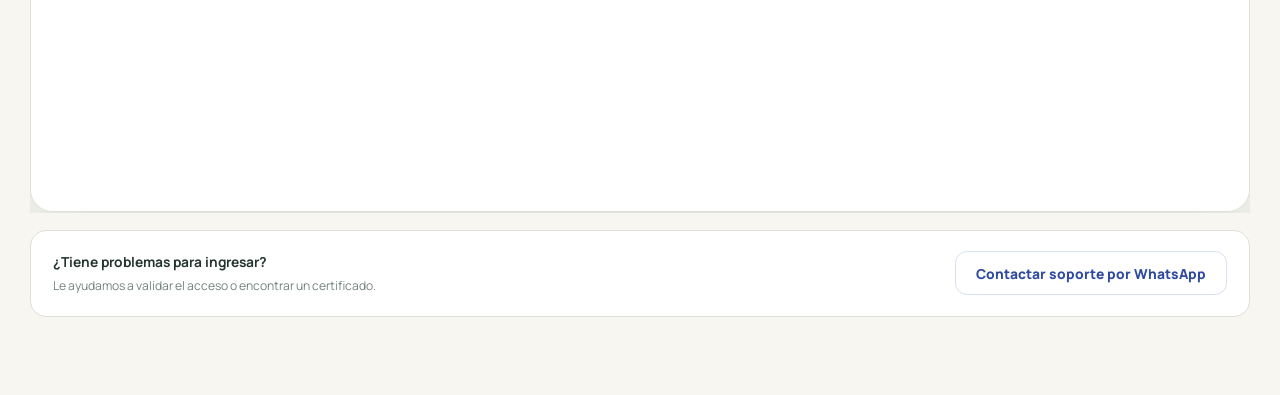
==== commit 59216f4f: "Fix VIP favicon in download portal" ====
--- a/descargas-biofile/index.html
+++ b/descargas-biofile/index.html
@@ -7,7 +7,9 @@
   <meta name="description" content="Portal empresarial de VIP Salud Ocupacional para consultar y descargar conceptos médicos ocupacionales." />
   <meta name="theme-color" content="#164a38" />
   <meta name="robots" content="noindex,follow" />
-  <link rel="icon" href="../assets/logo-vip-nuevo.png" type="image/png" />
+  <link rel="icon" href="../assets/logo-vip-marca.png?v=3" type="image/png" sizes="any" />
+  <link rel="shortcut icon" href="../assets/logo-vip-marca.png?v=3" type="image/png" />
+  <link rel="apple-touch-icon" href="../assets/logo-vip-marca.png?v=3" />
   <link rel="preconnect" href="https://fonts.googleapis.com" />
   <link rel="preconnect" href="https://fonts.gstatic.com" crossorigin />
   <link href="https://fonts.googleapis.com/css2?family=Manrope:wght@400;500;600;700;800&display=swap" rel="stylesheet" />
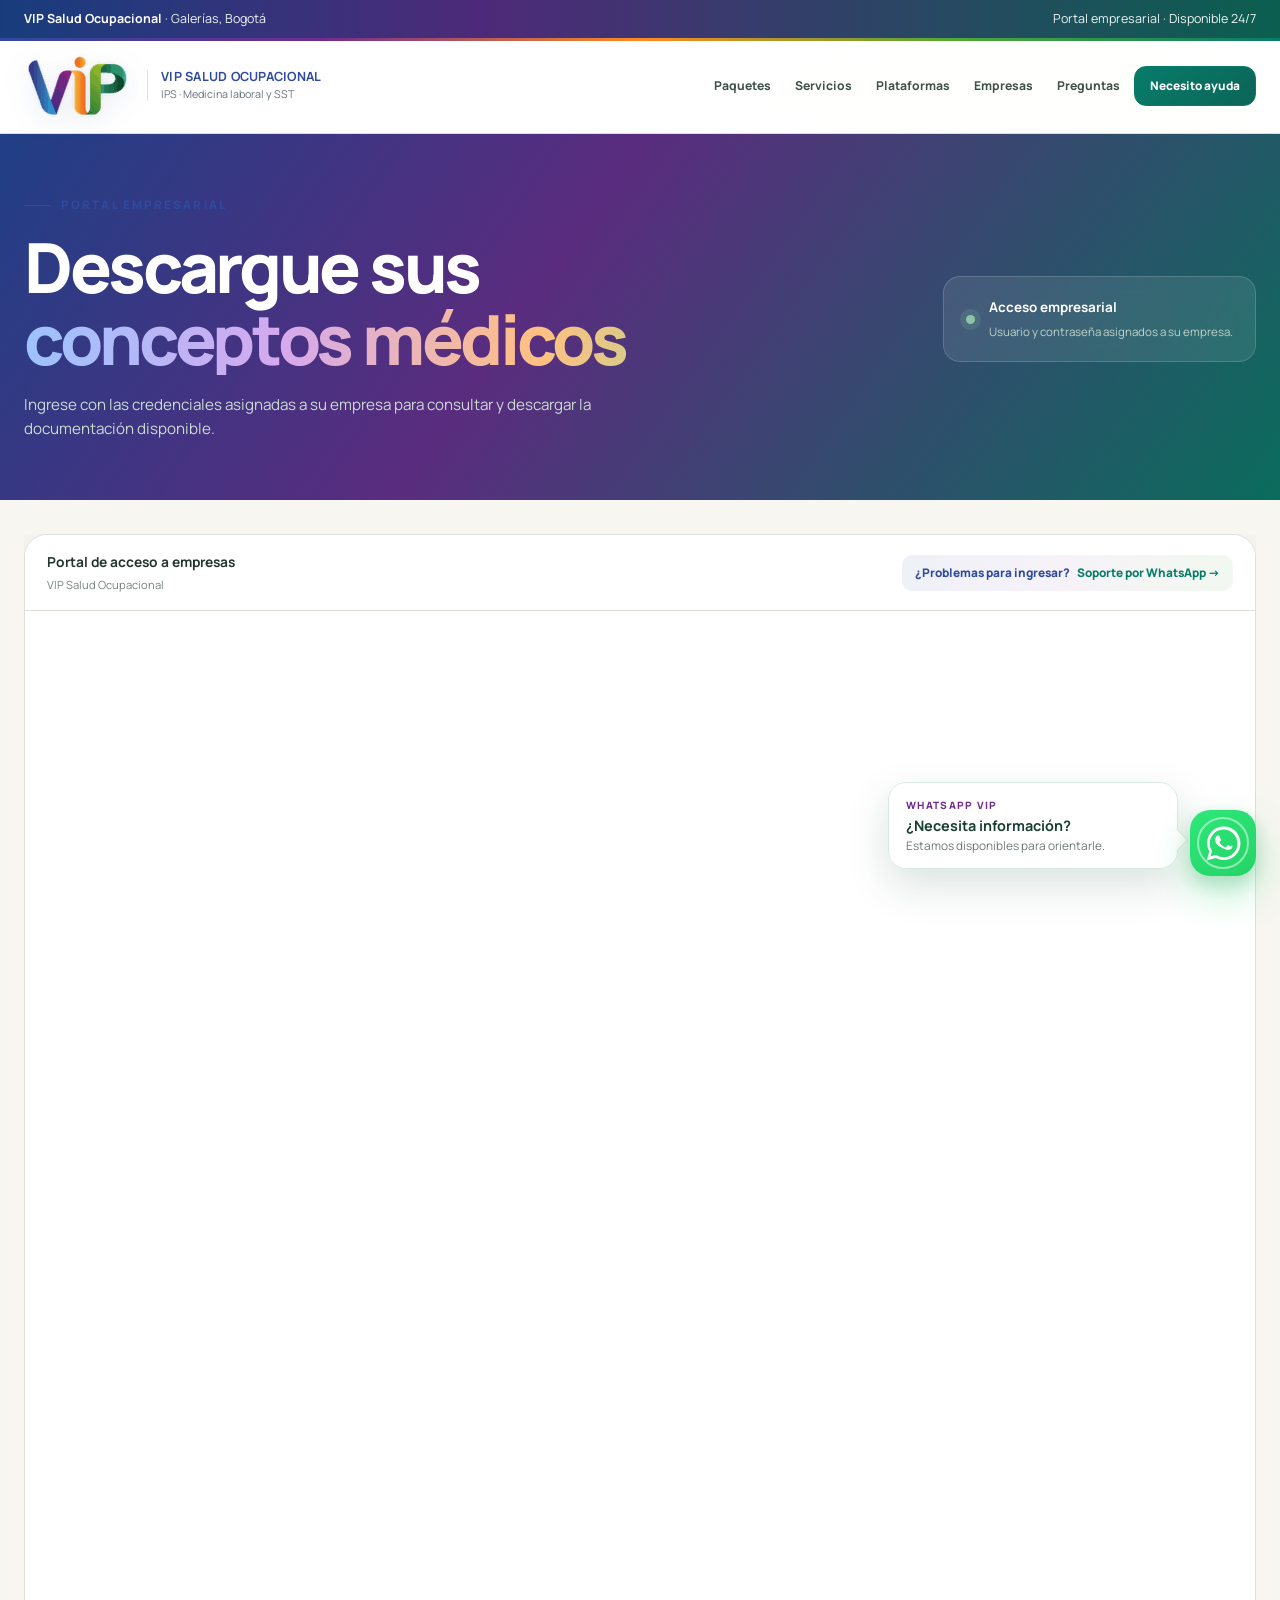
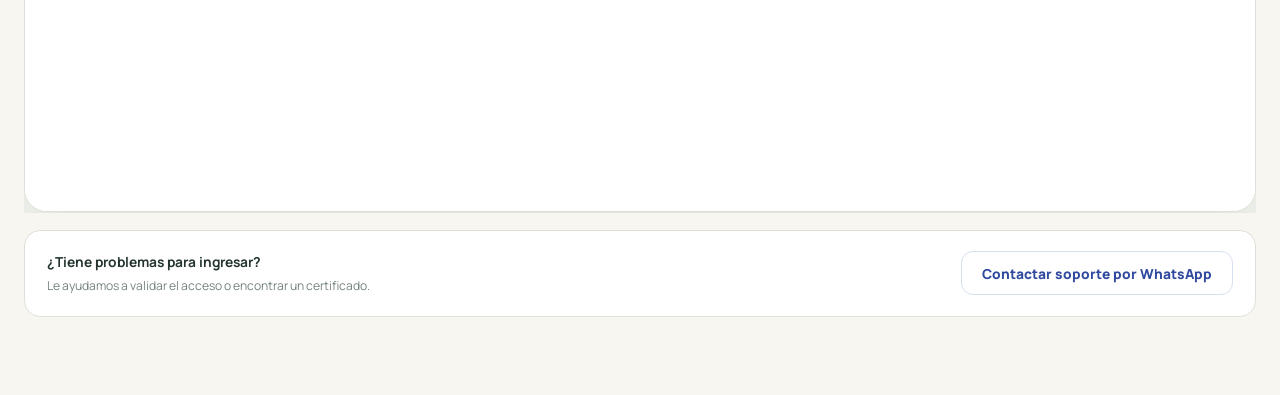
==== commit 2cddaf24: "Improve portal social preview metadata and cache busting" ====
--- a/descargas-biofile/index.html
+++ b/descargas-biofile/index.html
@@ -3,17 +3,33 @@
 <head>
   <meta charset="utf-8" />
   <meta name="viewport" content="width=device-width, initial-scale=1" />
-  <title>Descargar conceptos | VIP Salud Ocupacional</title>
-  <meta name="description" content="Portal empresarial de VIP Salud Ocupacional para consultar y descargar conceptos médicos ocupacionales." />
-  <meta name="theme-color" content="#164a38" />
-  <meta name="robots" content="noindex,follow" />
-  <link rel="icon" href="../assets/logo-vip-marca.png?v=3" type="image/png" sizes="any" />
-  <link rel="shortcut icon" href="../assets/logo-vip-marca.png?v=3" type="image/png" />
-  <link rel="apple-touch-icon" href="../assets/logo-vip-marca.png?v=3" />
+  <title>Descargar conceptos y certificados | VIP Salud Ocupacional</title>
+  <meta name="description" content="Portal empresarial de VIP Salud Ocupacional para consultar y descargar conceptos médicos ocupacionales y certificados disponibles de forma segura, rápida y 24/7." />
+  <meta name="theme-color" content="#2f4a9e" />
+  <meta name="robots" content="index,follow,max-image-preview:large" />
+  <link rel="canonical" href="https://vipocupacional.com/descargas-biofile/" />
+  <link rel="icon" type="image/png" sizes="32x32" href="../assets/favicon-32x32.png?v=5" />
+  <link rel="icon" type="image/png" sizes="16x16" href="../assets/favicon-16x16.png?v=5" />
+  <link rel="shortcut icon" href="../favicon.ico?v=5" />
+  <link rel="apple-touch-icon" sizes="180x180" href="../assets/apple-touch-icon.png?v=5" />
+  <meta property="og:locale" content="es_CO" />
+  <meta property="og:type" content="website" />
+  <meta property="og:site_name" content="VIP Salud Ocupacional" />
+  <meta property="og:title" content="Descargar conceptos y certificados | VIP Salud Ocupacional" />
+  <meta property="og:description" content="Acceda al portal empresarial de VIP Salud Ocupacional para consultar y descargar conceptos médicos ocupacionales y certificados disponibles 24/7." />
+  <meta property="og:url" content="https://vipocupacional.com/descargas-biofile/" />
+  <meta property="og:image" content="https://vipocupacional.com/assets/valoracion-medica-vip.jpg?v=5" />
+  <meta property="og:image:secure_url" content="https://vipocupacional.com/assets/valoracion-medica-vip.jpg?v=5" />
+  <meta property="og:image:type" content="image/jpeg" />
+  <meta property="og:image:alt" content="VIP Salud Ocupacional - Portal empresarial para descarga de conceptos y certificados" />
+  <meta name="twitter:card" content="summary_large_image" />
+  <meta name="twitter:title" content="Descargar conceptos y certificados | VIP Salud Ocupacional" />
+  <meta name="twitter:description" content="Portal empresarial para consultar y descargar conceptos médicos ocupacionales y certificados disponibles 24/7." />
+  <meta name="twitter:image" content="https://vipocupacional.com/assets/valoracion-medica-vip.jpg?v=5" />
   <link rel="preconnect" href="https://fonts.googleapis.com" />
   <link rel="preconnect" href="https://fonts.gstatic.com" crossorigin />
   <link href="https://fonts.googleapis.com/css2?family=Manrope:wght@400;500;600;700;800&display=swap" rel="stylesheet" />
-  <link rel="stylesheet" href="../styles.css" />
+  <link rel="stylesheet" href="../styles.css?v=20260907-5" />
   <script>document.documentElement.classList.remove('no-js');document.documentElement.classList.add('js');</script>
 </head>
 <body class="portal-page">
@@ -71,6 +87,6 @@
 
   <a class="whatsapp-float" href="https://wa.me/573102482964?text=Hola%20VIP%2C%20necesito%20soporte%20para%20ingresar%20al%20portal%20y%20descargar%20un%20concepto" target="_blank" rel="noopener" aria-label="Ayuda por WhatsApp"><span aria-hidden="true">WA</span></a>
   <div class="mobile-actions"><a href="https://wa.me/573102482964?text=Hola%20VIP%2C%20necesito%20soporte%20con%20el%20portal%20de%20certificados" target="_blank" rel="noopener">Ayuda</a><a href="../">Inicio</a></div>
-  <script src="../script.js"></script>
+  <script src="../script.js?v=20260907-5"></script>
 </body>
 </html>
--- a/styles.css
+++ b/styles.css
@@ -1,526 +1,2 @@
-:root{
-  --ink:#24352f;
-  --ink-soft:#52635c;
-  --muted:#75837d;
-  --paper:#f7f6f1;
-  --paper-deep:#efeee7;
-  --card:#ffffff;
-  --line:#dedfd8;
-  --green-950:#123a2d;
-  --green-900:#174c39;
-  --green-800:#246349;
-  --green-700:#34785b;
-  --green-500:#6da087;
-  --green-200:#cfe2d8;
-  --mint:#edf6f1;
-  --orange:#ef8127;
-  --orange-dark:#d76b17;
-  --shadow:0 28px 70px rgba(20,60,45,.12);
-  --shadow-soft:0 14px 38px rgba(20,60,45,.08);
-  --radius:26px;
-  --radius-md:19px;
-  --radius-sm:13px;
-  --max:1220px;
-  --ease:cubic-bezier(.16,1,.3,1);
-}
-
-*,*::before,*::after{box-sizing:border-box}
-html{scroll-behavior:smooth;scroll-padding-top:118px}
-body{
-  margin:0;
-  color:var(--ink);
-  background:var(--paper);
-  font-family:Manrope,"Segoe UI",Arial,sans-serif;
-  font-size:16px;
-  line-height:1.62;
-  overflow-x:hidden;
-  -webkit-font-smoothing:antialiased;
-  text-rendering:optimizeLegibility;
-}
-body.menu-open{overflow:hidden}
-img{display:block;max-width:100%}
-a{color:inherit;text-decoration:none}
-button,input,select,textarea{font:inherit}
-button{color:inherit}
-summary{cursor:pointer}
-.container{width:min(var(--max),calc(100% - 48px));margin-inline:auto}
-section[id],.contact[id],.privacy[id]{scroll-margin-top:118px}
-.anchor-alias{position:absolute;top:-118px}
-
-h1,h2,h3{margin:0;font-weight:800;line-height:1.04;letter-spacing:-.048em;text-wrap:balance}
-h2{font-size:clamp(2.55rem,4.8vw,4.2rem)}
-h2 span,h1 span{color:var(--green-700)}
-p{margin:0}
-
-:focus-visible{outline:3px solid rgba(239,129,39,.7);outline-offset:3px;border-radius:5px}
-.skip-link{position:fixed;left:16px;top:-100px;z-index:9999;background:#fff;color:var(--green-950);padding:11px 16px;border-radius:10px;box-shadow:var(--shadow-soft);font-weight:800}
-.skip-link:focus{top:16px}
-.scroll-progress{position:fixed;inset:0 0 auto;height:3px;z-index:1000;pointer-events:none}
-.scroll-progress span{display:block;width:0;height:100%;background:linear-gradient(90deg,var(--orange),var(--green-700));transform-origin:left}
-
-.utility-bar{background:var(--green-950);color:#c9dbd2;font-size:.78rem}
-.utility-bar__inner{height:38px;display:flex;align-items:center;justify-content:space-between;gap:24px}
-.utility-bar strong{color:#fff}
-
-.site-header{
-  height:88px;
-  position:sticky;
-  top:0;
-  z-index:100;
-  background:rgba(247,246,241,.92);
-  border-bottom:1px solid rgba(218,219,211,.88);
-  backdrop-filter:blur(18px) saturate(130%);
-  transition:height .35s var(--ease),background .35s ease,box-shadow .35s ease;
-}
-.site-header.is-scrolled{height:76px;background:rgba(255,255,255,.96);box-shadow:0 12px 32px rgba(17,55,42,.08)}
-.header-inner{height:100%;display:flex;align-items:center;justify-content:space-between;gap:22px}
-.brand{display:flex;align-items:center;gap:13px;flex:0 0 auto;min-width:0}
-.brand img{width:76px;height:48px;object-fit:contain;object-position:center;filter:drop-shadow(0 5px 12px rgba(28,70,55,.12));transition:transform .3s var(--ease)}
-.brand:hover img{transform:scale(1.03)}
-.brand>span{display:flex;flex-direction:column;line-height:1.1;border-left:1px solid rgba(36,99,73,.16);padding-left:13px}
-.brand strong{font-size:.79rem;letter-spacing:.02em}
-.brand small{font-size:.67rem;color:var(--muted);margin-top:5px}
-.main-nav{display:flex;align-items:center;justify-content:flex-end;gap:4px;font-size:.76rem;font-weight:750;white-space:nowrap}
-.main-nav>a:not(.btn){position:relative;padding:10px 9px;border:1px solid transparent;border-radius:999px;color:#405149;transition:color .25s ease,background .25s ease,border-color .25s ease,transform .25s var(--ease),box-shadow .25s ease}
-.main-nav>a:not(.btn)::after{content:"";position:absolute;left:11px;right:11px;bottom:5px;height:2px;border-radius:999px;background:linear-gradient(90deg,var(--green-500),var(--green-800));opacity:0;transform:scaleX(.35);transition:opacity .25s ease,transform .3s var(--ease)}
-.main-nav>a:not(.btn):hover,.main-nav>a:not(.btn):focus-visible,.main-nav>a:not(.btn).is-active{color:var(--green-900);background:#e4f0e9;border-color:#cde0d6;box-shadow:0 5px 15px rgba(31,85,64,.07);transform:translateY(-1px)}
-.main-nav>a:not(.btn):hover::after,.main-nav>a:not(.btn):focus-visible::after,.main-nav>a:not(.btn).is-active::after{opacity:1;transform:scaleX(1)}
-.menu-toggle{display:none;width:44px;height:44px;padding:0;border:1px solid var(--line);border-radius:12px;background:#fff;place-content:center;gap:5px}
-.menu-toggle span{display:block;width:20px;height:2px;background:var(--green-900);border-radius:3px;transition:transform .25s ease,opacity .25s ease}
-.menu-toggle.is-open span:nth-child(1){transform:translateY(7px) rotate(45deg)}
-.menu-toggle.is-open span:nth-child(2){opacity:0}
-.menu-toggle.is-open span:nth-child(3){transform:translateY(-7px) rotate(-45deg)}
-
-.btn{display:inline-flex;align-items:center;justify-content:center;gap:10px;min-height:44px;padding:13px 20px;border:1px solid var(--green-900);border-radius:12px;background:var(--green-900);color:#fff;font-size:.86rem;font-weight:800;line-height:1.1;cursor:pointer;transition:transform .3s var(--ease),box-shadow .3s ease,background .3s ease,border-color .3s ease}
-.btn:hover{transform:translateY(-2px);background:var(--green-950);border-color:var(--green-950);box-shadow:0 14px 30px rgba(20,62,47,.19)}
-.btn--small{min-height:40px;padding:11px 15px;font-size:.74rem}
-.btn--large{padding:16px 22px;font-size:.9rem}
-.btn--accent{background:var(--orange);border-color:var(--orange);color:#fff}
-.btn--accent:hover{background:var(--orange-dark);border-color:var(--orange-dark);box-shadow:0 14px 30px rgba(216,106,23,.2)}
-.btn--ghost{background:#fff;color:var(--green-900);border-color:#d4d8d1}
-.btn--ghost:hover{background:var(--mint);border-color:var(--green-200)}
-.btn--white{background:#fff;color:var(--green-950);border-color:#fff}
-.btn--white:hover{background:#edf5f0;border-color:#edf5f0}
-.nav-certificate{margin-left:5px}
-
-.eyebrow{display:flex;align-items:center;gap:11px;color:var(--green-700);font-size:.73rem;font-weight:800;letter-spacing:.18em;text-transform:uppercase}
-.eyebrow::before{content:"";width:26px;height:1px;background:currentColor;flex:0 0 auto}
-.eyebrow--light{color:#bfd6ca}
-
-.hero{position:relative;overflow:hidden;padding:86px 0 82px;background:radial-gradient(circle at 84% 12%,rgba(109,160,135,.14),transparent 29%),var(--paper)}
-.hero-orbit{position:absolute;border:1px solid rgba(36,99,73,.09);border-radius:50%;pointer-events:none}
-.hero-orbit--one{width:580px;height:580px;right:-310px;top:-250px;box-shadow:0 0 0 76px rgba(36,99,73,.018),0 0 0 152px rgba(36,99,73,.012)}
-.hero-orbit--two{width:390px;height:390px;left:-280px;bottom:-260px}
-.hero-grid{position:relative;z-index:1;display:grid;grid-template-columns:1.08fr .92fr;gap:78px;align-items:center}
-.hero-copy{max-width:680px}
-.hero h1{font-size:clamp(3.4rem,6vw,5.45rem);margin:23px 0 27px}
-.hero h1 span{display:block}
-.hero-lead{max-width:640px;color:var(--ink-soft);font-size:1.08rem;line-height:1.72}
-.hero-actions{display:flex;flex-wrap:wrap;gap:12px;margin-top:32px}
-.hero-proof{display:flex;gap:0;margin-top:44px;padding-top:23px;border-top:1px solid var(--line)}
-.hero-proof>div{padding-right:26px;margin-right:26px;border-right:1px solid var(--line)}
-.hero-proof>div:last-child{border:0;margin:0;padding:0}
-.hero-proof strong,.hero-proof small{display:block}
-.hero-proof strong{font-size:.9rem;color:var(--green-900)}
-.hero-proof small{font-size:.72rem;color:var(--muted);margin-top:3px}
-.hero-media{min-width:0}
-.hero-photo{position:relative;width:min(100%,510px);margin-left:auto;isolation:isolate}
-.hero-photo::before{content:"";position:absolute;inset:-14px;border:1px solid rgba(36,99,73,.14);border-radius:35px;z-index:-1}
-.hero-photo>img{width:100%;height:555px;object-fit:cover;object-position:center;border-radius:28px;box-shadow:0 34px 84px rgba(20,60,45,.17);transform:translate3d(0,var(--parallax-y,0),0) scale(1.015);transition:transform .16s linear}
-.hero-photo__veil{position:absolute;inset:0;border-radius:28px;background:linear-gradient(180deg,rgba(15,49,37,.02),rgba(15,49,37,.18));pointer-events:none}
-.hero-badge{position:absolute;z-index:2;display:flex;align-items:center;gap:11px;background:rgba(255,255,255,.93);border:1px solid rgba(255,255,255,.9);border-radius:16px;box-shadow:0 16px 40px rgba(19,58,44,.15);backdrop-filter:blur(13px)}
-.hero-badge strong,.hero-badge small{display:block}
-.hero-badge strong{font-size:.78rem}
-.hero-badge small{font-size:.66rem;color:var(--muted);margin-top:2px}
-.hero-badge--top{left:24px;right:24px;top:24px;padding:15px 17px;background:linear-gradient(135deg,rgba(28,83,62,.97),rgba(18,58,45,.94));color:#fff;border-color:rgba(255,255,255,.09)}
-.hero-badge--top small{color:#c9ddd3}
-.hero-badge--side{right:-25px;top:102px;display:block;min-width:126px;padding:18px 20px}
-.hero-badge--side strong{font-size:1.3rem;color:var(--green-800)}
-.hero-badge--bottom{left:-22px;bottom:55px;padding:14px 17px}
-.hero-badge--bottom>span{display:grid;place-items:center;width:31px;height:31px;border-radius:10px;background:var(--mint);color:var(--green-800);font-weight:900}
-.status-dot{width:9px;height:9px;border-radius:50%;background:#8bc4a6;box-shadow:0 0 0 6px rgba(139,196,166,.14)}
-
-.quick-access{padding:0 0 96px}
-.quick-grid{display:grid;grid-template-columns:repeat(4,1fr);gap:12px}
-.quick-card{min-height:98px;padding:18px 19px;display:grid;grid-template-columns:auto 1fr auto;gap:14px;align-items:center;background:#fff;border:1px solid var(--line);border-radius:17px;transition:transform .35s var(--ease),border-color .35s ease,box-shadow .35s ease,background .35s ease}
-.quick-card:hover{transform:translateY(-5px);border-color:#c5d8ce;box-shadow:var(--shadow-soft)}
-.quick-card--featured{background:linear-gradient(135deg,#edf6f1,#fff8f0);border-color:#c9ddd3}
-.quick-card>span{display:grid;place-items:center;width:39px;height:39px;border-radius:11px;background:#f2f3ed;color:var(--green-700);font-size:.7rem;font-weight:800}
-.quick-card strong,.quick-card small{display:block}
-.quick-card strong{font-size:.82rem;line-height:1.25}
-.quick-card small{font-size:.69rem;color:var(--muted);margin-top:4px;line-height:1.35}
-.quick-card b{font-size:1rem;font-weight:600;color:#a3afa9}
-
-.section{position:relative;padding:104px 0}
-.section-intro{display:grid;grid-template-columns:1.15fr .72fr;gap:72px;align-items:end;margin-bottom:48px}
-.section-intro h2{max-width:800px;margin-top:16px}
-.section-intro>p{max-width:440px;color:var(--muted);font-size:.94rem;line-height:1.75;margin-bottom:7px}
-.section-intro--center{grid-template-columns:1fr;text-align:center;justify-items:center;gap:20px}
-.section-intro--center .eyebrow{justify-content:center}
-.section-intro--center h2{max-width:850px}
-.section-intro--center>p{max-width:650px;margin:0}
-
-.certificate{overflow:hidden;background:linear-gradient(125deg,var(--green-950),#1d5d45);color:#fff}
-.certificate-glow{position:absolute;width:620px;height:620px;right:-290px;top:-310px;border-radius:50%;background:radial-gradient(circle,rgba(255,255,255,.09),transparent 68%);pointer-events:none}
-.certificate h2 span{color:#9bc7b1}
-.certificate-intro{position:relative;display:grid;grid-template-columns:1.12fr .7fr;gap:90px;align-items:end}
-.certificate-intro h2{max-width:740px;margin-top:16px}
-.certificate-action p{color:#c9dbd2;font-size:.95rem;margin-bottom:22px}
-.certificate-steps{position:relative;display:grid;grid-template-columns:repeat(3,1fr);gap:14px;list-style:none;padding:0;margin:54px 0 18px;counter-reset:none}
-.certificate-steps::before{content:"";position:absolute;left:11%;right:11%;top:32px;height:1px;background:linear-gradient(90deg,transparent,rgba(255,255,255,.28),transparent)}
-.certificate-steps li{position:relative;display:grid;grid-template-columns:auto 1fr;gap:16px;min-height:175px;padding:24px;background:rgba(255,255,255,.075);border:1px solid rgba(255,255,255,.14);border-radius:18px;backdrop-filter:blur(8px);transition:transform .35s var(--ease),background .35s ease}
-.certificate-steps li:hover{transform:translateY(-5px);background:rgba(255,255,255,.105)}
-.certificate-steps li>span{display:grid;place-items:center;width:42px;height:42px;border-radius:13px;background:#fff;color:var(--green-900);font-size:.75rem;font-weight:800}
-.certificate-steps h3{font-size:1.08rem;margin:5px 0 9px;letter-spacing:-.025em}
-.certificate-steps p{color:#c7d9d0;font-size:.84rem;line-height:1.58}
-.certificate-help{display:flex;align-items:center;justify-content:space-between;gap:20px;padding:18px 21px;background:rgba(5,34,24,.25);border:1px solid rgba(255,255,255,.12);border-radius:15px}
-.certificate-help>div{display:flex;align-items:center;gap:13px}
-.certificate-help>div>span{display:grid;place-items:center;width:32px;height:32px;border-radius:10px;background:rgba(255,255,255,.12);font-weight:800}
-.certificate-help p{font-size:.83rem;color:#d6e3dd}
-.certificate-help p strong{color:#fff;margin-right:5px}
-.certificate-help>a{font-size:.78rem;font-weight:800;color:#fff;white-space:nowrap}
-
-.packages{background:var(--paper)}
-.package-grid{display:grid;grid-template-columns:repeat(2,1fr);gap:17px;align-items:start}
-.package-card{overflow:hidden;background:#fff;border:1px solid var(--line);border-radius:22px;box-shadow:0 1px 0 rgba(20,60,45,.02);transition:transform .4s var(--ease),box-shadow .4s ease,border-color .35s ease}
-.package-card:hover{transform:translateY(-5px);box-shadow:var(--shadow-soft);border-color:#cadacf}
-.package-card--featured{border-color:#c8ddd2;box-shadow:inset 0 4px 0 var(--orange)}
-.package-card--wide{grid-column:1/-1}
-.package-card--wide .package-body{padding-bottom:28px}
-.package-media{position:relative;height:220px;overflow:hidden;background:#e3ebe5}
-.package-media img{width:100%;height:100%;object-fit:cover;transition:transform .7s var(--ease)}
-.package-card:hover .package-media img{transform:scale(1.045)}
-.package-media>span{position:absolute;left:18px;top:18px;padding:8px 11px;border-radius:999px;background:rgba(255,255,255,.92);color:var(--green-900);font-size:.68rem;font-weight:800;box-shadow:0 8px 22px rgba(20,60,45,.12)}
-.package-body{padding:26px 27px 25px}
-.package-body>small,.platform-body>small{display:block;color:var(--green-700);font-size:.67rem;font-weight:800;letter-spacing:.14em}
-.package-body h3{font-size:1.45rem;margin:11px 0 10px;letter-spacing:-.035em}
-.package-body>p{color:var(--muted);font-size:.88rem}
-.package-details{margin:21px 0 16px;border-top:1px solid var(--line);border-bottom:1px solid var(--line)}
-.package-details summary{display:flex;align-items:center;justify-content:space-between;gap:20px;padding:15px 0;list-style:none;color:var(--green-900);font-size:.82rem;font-weight:800}
-.package-details summary::-webkit-details-marker{display:none}
-.package-details summary span{font-size:1.15rem;font-weight:500;transition:transform .3s ease}
-.package-details[open] summary span{transform:rotate(45deg)}
-.package-details[open] summary{border-bottom:1px solid var(--line)}
-.check-list,.tier ul{list-style:none;padding:13px 0 2px;margin:0}
-.check-list li,.tier li{position:relative;padding:5px 0 5px 22px;color:var(--ink-soft);font-size:.82rem;line-height:1.5}
-.check-list li::before,.tier li::before{content:"✓";position:absolute;left:0;color:var(--green-700);font-weight:900}
-.package-note{margin:13px 0 16px;padding:14px 15px;background:var(--mint);border-left:3px solid var(--orange);border-radius:10px;color:var(--ink-soft);font-size:.79rem}
-.package-note strong{display:block;color:var(--ink);margin-bottom:3px}
-.package-note a{display:inline-block;color:var(--green-800);font-weight:800;margin-top:6px}
-.text-link{display:inline-flex;align-items:center;color:var(--green-800);font-size:.82rem;font-weight:800}
-.text-link:hover{color:var(--orange-dark)}
-.tier-grid{display:grid;grid-template-columns:repeat(3,1fr);gap:10px;padding:16px 0}
-.tier{padding:15px;background:#f7f8f4;border:1px solid #e5e7df;border-radius:12px}
-.tier+.tier{margin-top:10px}
-.tier-grid .tier+.tier{margin-top:0}
-.tier>strong{display:block;color:var(--green-900);font-size:.76rem;line-height:1.35}
-
-.platforms{background:#fff;border-top:1px solid #e9e8e1;border-bottom:1px solid #e9e8e1}
-.platform-grid{display:grid;grid-template-columns:repeat(3,1fr);gap:15px}
-.platform-card{overflow:hidden;background:var(--paper);border:1px solid var(--line);border-radius:22px;transition:transform .4s var(--ease),box-shadow .4s ease,border-color .35s ease}
-.platform-card:hover{transform:translateY(-7px);box-shadow:var(--shadow);border-color:#c6d8ce}
-.platform-image{position:relative;height:225px;overflow:hidden;background:#dfe8e2}
-.platform-image::after{content:"";position:absolute;inset:0;background:linear-gradient(180deg,transparent 48%,rgba(17,57,43,.28))}
-.platform-image img{width:100%;height:100%;object-fit:cover;transition:transform .75s var(--ease)}
-.platform-card:hover img{transform:scale(1.05)}
-.platform-image span{position:absolute;right:16px;top:16px;z-index:1;padding:8px 11px;border-radius:999px;background:rgba(255,255,255,.94);font-size:.65rem;font-weight:800;color:var(--green-900)}
-.platform-body{padding:24px}
-.platform-body h3{font-size:1.35rem;margin:10px 0 11px}
-.platform-body p{min-height:106px;color:var(--muted);font-size:.84rem;line-height:1.6}
-.platform-body>strong{display:block;margin-top:19px;color:var(--green-800);font-size:.77rem}
-.platform-body>strong span{display:inline-block;transition:transform .3s var(--ease)}
-.platform-card:hover .platform-body>strong span{transform:translate(3px,-3px)}
-
-.services{background:radial-gradient(circle at 88% 12%,rgba(109,160,135,.08),transparent 25%),var(--paper)}
-.service-grid{display:grid;grid-template-columns:repeat(3,1fr);gap:12px}
-.service-card{min-height:195px;padding:25px 24px;background:#fff;border:1px solid var(--line);border-radius:17px;transition:transform .35s var(--ease),box-shadow .35s ease,border-color .35s ease}
-.service-card:hover{transform:translateY(-5px);box-shadow:var(--shadow-soft);border-color:#c9d9d0}
-.service-card>span{display:grid;place-items:center;width:42px;height:42px;border-radius:12px;background:var(--mint);color:var(--green-800);font-size:.67rem;font-weight:800}
-.service-card h3{font-size:1.04rem;margin:20px 0 8px;letter-spacing:-.03em}
-.service-card p{color:var(--muted);font-size:.82rem;line-height:1.58}
-.js .service-card.is-extra{display:none}
-.js .services.is-expanded .service-card.is-extra{display:block}
-.service-toggle-wrap{display:flex;justify-content:center;margin-top:28px}
-.no-js .service-toggle{display:none}
-.service-toggle span{transition:transform .3s ease}
-.services.is-expanded .service-toggle span{transform:rotate(180deg)}
-
-.company{background:#fff}
-.company-grid{display:grid;grid-template-columns:1.03fr .97fr;gap:18px;align-items:stretch}
-.map-card{overflow:hidden;min-height:580px;display:flex;flex-direction:column;background:var(--paper);border:1px solid var(--line);border-radius:23px}
-.map-card iframe{width:100%;min-height:485px;flex:1;border:0;filter:saturate(.78) contrast(.96)}
-.map-card__footer{display:flex;align-items:center;justify-content:space-between;gap:20px;padding:19px 21px;background:#fff;border-top:1px solid var(--line)}
-.map-card__footer small,.map-card__footer strong{display:block}
-.map-card__footer small{font-size:.62rem;color:var(--green-700);font-weight:800;letter-spacing:.12em}
-.map-card__footer strong{font-size:.8rem;margin-top:3px}
-.map-card__footer>a{font-size:.75rem;font-weight:800;color:var(--green-800);white-space:nowrap}
-.credential-list{display:grid;gap:10px}
-.credential-list article{display:grid;grid-template-columns:auto 1fr;gap:18px;align-items:start;padding:23px;background:var(--paper);border:1px solid var(--line);border-radius:17px;transition:transform .35s var(--ease),background .35s ease,border-color .35s ease}
-.credential-list article:hover{transform:translateX(5px);background:var(--mint);border-color:#cadcd1}
-.credential-list article>span{display:grid;place-items:center;width:40px;height:40px;border-radius:12px;background:#fff;color:var(--green-700);font-size:.69rem;font-weight:800;border:1px solid var(--line)}
-.credential-list h3{font-size:1rem;margin:2px 0 7px;letter-spacing:-.028em}
-.credential-list p{color:var(--muted);font-size:.81rem;line-height:1.55}
-.city-chips{display:flex;flex-wrap:wrap;gap:6px;margin-top:12px}
-.city-chips small{padding:5px 9px;background:#fff;border:1px solid var(--line);border-radius:999px;color:var(--ink-soft);font-size:.65rem}
-
-.quote{overflow:hidden;background:radial-gradient(circle at 15% 10%,rgba(255,255,255,.09),transparent 27%),linear-gradient(130deg,var(--green-950),#1c5a43);color:#fff}
-.quote-grid{display:grid;grid-template-columns:.78fr 1.05fr;gap:84px;align-items:start}
-.quote-copy{position:sticky;top:145px}
-.quote-copy h2{margin:17px 0 22px;max-width:560px}
-.quote-copy h2 span{color:#9bc8b1}
-.quote-copy>p{max-width:520px;color:#c7d8d0;font-size:.94rem}
-.quote-contact{display:flex;flex-direction:column;align-items:flex-start;margin-top:34px;padding-top:25px;border-top:1px solid rgba(255,255,255,.14)}
-.quote-contact small{font-size:.67rem;color:#a8c8b8;font-weight:800;letter-spacing:.14em}
-.quote-contact a{font-size:1.8rem;font-weight:800;letter-spacing:-.04em;margin:5px 0 2px}
-.quote-contact span{font-size:.74rem;color:#b9cfc4}
-.quote-form{padding:29px;background:#fff;color:var(--ink);border-radius:23px;box-shadow:0 32px 75px rgba(7,35,25,.24)}
-.form-grid{display:grid;grid-template-columns:repeat(2,1fr);gap:17px}
-.form-grid label>span{display:block;margin-bottom:7px;color:var(--ink-soft);font-size:.75rem;font-weight:750}
-.form-field--full{grid-column:1/-1}
-.form-grid input,.form-grid select,.form-grid textarea{width:100%;min-height:48px;padding:12px 13px;border:1px solid #d8dcd6;border-radius:11px;background:#fbfcfa;color:var(--ink);font-size:.87rem;transition:border-color .25s ease,box-shadow .25s ease,background .25s ease}
-.form-grid textarea{resize:vertical;min-height:105px}
-.form-grid input:focus,.form-grid select:focus,.form-grid textarea:focus{outline:0;border-color:var(--green-500);background:#fff;box-shadow:0 0 0 4px rgba(109,160,135,.14)}
-.consent{display:flex;align-items:flex-start;gap:10px;margin:19px 0;color:var(--muted);font-size:.75rem;line-height:1.55}
-.consent input{width:17px;height:17px;margin-top:2px;accent-color:var(--green-700);flex:0 0 auto}
-.consent a{color:var(--green-800);font-weight:750;text-decoration:underline}
-.form-status{min-height:22px;margin-top:12px;color:var(--green-800);font-size:.76rem;font-weight:700}
-
-.faq{background:#fff}
-.faq-grid{display:grid;grid-template-columns:.7fr 1.06fr;gap:78px;align-items:start}
-.faq-copy{position:sticky;top:145px}
-.faq-copy h2{margin:17px 0 21px}
-.faq-copy>p{color:var(--muted);font-size:.92rem;max-width:430px}
-.faq-copy .btn{margin-top:25px}
-.accordion details{border-top:1px solid var(--line);transition:background .3s ease,padding .3s ease,border-radius .3s ease}
-.accordion details:last-child{border-bottom:1px solid var(--line)}
-.accordion details[open]{padding-inline:17px;margin-inline:-17px;background:linear-gradient(90deg,var(--mint),rgba(237,246,241,0));border-radius:13px}
-.accordion summary{display:flex;align-items:center;justify-content:space-between;gap:20px;padding:22px 0;list-style:none;font-size:.92rem;font-weight:800}
-.accordion summary::-webkit-details-marker{display:none}
-.accordion summary span{font-size:1.25rem;font-weight:400;color:var(--green-700);transition:transform .3s ease}
-.accordion details[open] summary span{transform:rotate(45deg)}
-.accordion details p{padding:0 40px 22px 0;color:var(--muted);font-size:.84rem;animation:detail-open .45s var(--ease) both}
-@keyframes detail-open{from{opacity:0;transform:translateY(-7px)}to{opacity:1;transform:none}}
-
-.contact{padding:92px 0;background:radial-gradient(circle at 80% 25%,rgba(255,255,255,.08),transparent 27%),var(--green-900);color:#fff}
-.contact-grid{display:grid;grid-template-columns:.83fr 1.17fr;gap:75px;align-items:center}
-.contact-copy h2{font-size:clamp(2.5rem,4.4vw,4rem);margin:17px 0 20px}
-.contact-copy h2 span{color:#a6cdb8}
-.contact-copy>p{color:#c6d9cf}
-.contact-options{display:grid;grid-template-columns:repeat(3,1fr);gap:10px}
-.contact-options>a{min-height:190px;padding:21px;display:flex;flex-direction:column;justify-content:space-between;background:rgba(255,255,255,.08);border:1px solid rgba(255,255,255,.15);border-radius:17px;transition:transform .35s var(--ease),background .35s ease}
-.contact-options>a:hover{transform:translateY(-5px);background:rgba(255,255,255,.13)}
-.contact-options small{font-size:.62rem;color:#a8cbb9;font-weight:800;letter-spacing:.12em}
-.contact-options strong{font-size:.92rem;line-height:1.4;letter-spacing:-.02em}
-.contact-options span{font-size:.72rem;font-weight:800;color:#fff}
-
-.privacy{padding:32px 0 68px;background:#fff}
-.privacy-inner{max-width:980px}
-.policy-disclosure{border:1px solid var(--line);border-radius:17px;background:var(--paper)}
-.policy-disclosure>summary{display:flex;align-items:center;justify-content:space-between;gap:20px;padding:21px 23px;list-style:none}
-.policy-disclosure>summary::-webkit-details-marker{display:none}
-.policy-disclosure>summary span{display:flex;flex-direction:column}
-.policy-disclosure>summary small{color:var(--green-700);font-size:.63rem;font-weight:800;letter-spacing:.14em}
-.policy-disclosure>summary h2{font-size:.9rem;line-height:1.25;letter-spacing:-.02em;margin-top:3px}
-.policy-disclosure>summary b{font-size:1.3rem;font-weight:400;color:var(--green-700);transition:transform .3s ease}
-.policy-disclosure[open]>summary b{transform:rotate(45deg)}
-.policy-content{padding:0 23px 26px;border-top:1px solid var(--line);color:var(--ink-soft);font-size:.84rem;line-height:1.7}
-.policy-content>p:first-child{margin-top:23px}
-.policy-content p{margin-bottom:13px}
-.policy-content h3{font-size:.94rem;margin:25px 0 7px;color:var(--ink);letter-spacing:-.02em}
-.policy-content ul{margin:7px 0 16px;padding-left:21px}
-.policy-content a{color:var(--green-800);font-weight:700;text-decoration:underline}
-
-.footer{padding:66px 0 28px;background:#102d24;color:#a9bdb4}
-.footer-grid{display:grid;grid-template-columns:1.35fr repeat(3,1fr);gap:48px}
-.footer-grid>div:not(.footer-brand){display:flex;flex-direction:column;align-items:flex-start;gap:9px}
-.footer-grid>div>strong{color:#fff;font-size:.67rem;letter-spacing:.13em;margin-bottom:6px}
-.footer-grid a{font-size:.76rem;transition:color .25s ease}
-.footer-grid a:hover{color:#fff}
-.footer-brand img{width:96px;height:58px;object-fit:contain;object-position:center;background:#fff;border-radius:12px;padding:6px;margin-bottom:14px}
-.footer-brand strong{display:block;color:#fff;font-size:.85rem}
-.footer-brand p{font-size:.72rem;margin-top:5px}
-.footer-bottom{display:flex;align-items:center;justify-content:space-between;gap:20px;margin-top:45px;padding-top:22px;border-top:1px solid rgba(255,255,255,.1);font-size:.7rem}
-.footer-bottom>div{display:flex;gap:18px}
-.footer-bottom a:hover{color:#fff}
-
-.whatsapp-float{position:fixed;right:23px;bottom:23px;z-index:80;display:grid;place-items:center;width:56px;height:56px;border-radius:50%;background:#25d366;color:#fff;box-shadow:0 16px 38px rgba(16,80,48,.25);font-size:.74rem;font-weight:900;transition:transform .3s var(--ease),box-shadow .3s ease}
-.whatsapp-float:hover{transform:translateY(-4px) scale(1.03);box-shadow:0 20px 42px rgba(16,80,48,.32)}
-.mobile-actions{display:none}
-
-/* Progressive motion: content remains visible if JavaScript is unavailable. */
-[data-reveal]{opacity:1;transform:none}
-.motion-ready [data-reveal]:not(.is-visible){opacity:0;transform:translate3d(0,27px,0)}
-.motion-ready [data-reveal="left"]:not(.is-visible){transform:translate3d(-32px,8px,0)}
-.motion-ready [data-reveal="right"]:not(.is-visible){transform:translate3d(32px,8px,0)}
-.motion-ready [data-reveal="clip-left"]:not(.is-visible){opacity:.15;transform:translate3d(-24px,0,0);clip-path:inset(0 0 0 22%)}
-.motion-ready [data-reveal="clip-right"]:not(.is-visible){opacity:.15;transform:translate3d(24px,0,0);clip-path:inset(0 22% 0 0)}
-.motion-ready [data-reveal]{transition:opacity .82s ease,transform 1s var(--ease),clip-path 1s var(--ease);transition-delay:var(--reveal-delay,0ms);will-change:opacity,transform}
-.motion-ready [data-reveal].is-visible{opacity:1;transform:none;clip-path:inset(0)}
-.motion-ready .stagger-group [data-reveal]{transition-delay:calc(var(--stagger-index,0) * 80ms + 30ms)}
-
-/* Portal empresarial de certificados */
-.portal-page{min-height:100vh;background:radial-gradient(circle at 80% 12%,rgba(109,160,135,.12),transparent 28%),var(--paper)}
-.portal-page .site-header{background:rgba(255,255,255,.96)}
-.portal-hero{overflow:hidden;padding:62px 0 58px;background:radial-gradient(circle at 84% 18%,rgba(255,255,255,.09),transparent 27%),linear-gradient(125deg,var(--green-950),#1d6046);color:#fff}
-.portal-hero__inner{display:grid;grid-template-columns:1fr auto;gap:70px;align-items:center}
-.portal-hero__copy{max-width:770px}
-.portal-hero__copy h1{font-size:clamp(2.9rem,5.4vw,4.65rem);margin:16px 0 18px}
-.portal-hero__copy h1 span{display:block;color:#a4cfb8}
-.portal-hero__copy>p:last-child{max-width:660px;color:#cadbd3;font-size:.95rem}
-.portal-note{display:flex;align-items:center;gap:14px;min-width:300px;padding:20px 22px;background:rgba(255,255,255,.09);border:1px solid rgba(255,255,255,.16);border-radius:17px;backdrop-filter:blur(10px)}
-.portal-note strong,.portal-note small{display:block}
-.portal-note strong{font-size:.84rem}
-.portal-note small{margin-top:4px;color:#bfd3c9;font-size:.72rem}
-.portal-section{padding:34px 0 78px;background:var(--paper)}
-.portal-shell{overflow:hidden;background:#fff;border:1px solid var(--line);border-radius:23px;box-shadow:var(--shadow)}
-.portal-shell__head{min-height:72px;display:flex;align-items:center;justify-content:space-between;gap:24px;padding:16px 22px;background:#fff;border-bottom:1px solid var(--line)}
-.portal-shell__head>div{display:flex;flex-direction:column}
-.portal-shell__head strong{font-size:.86rem}
-.portal-shell__head>div>span{margin-top:3px;color:var(--muted);font-size:.7rem}
-.portal-shell__head>a{display:inline-flex;align-items:center;gap:7px;padding:10px 13px;border-radius:10px;background:var(--mint);color:var(--green-900);font-size:.74rem;font-weight:800;transition:background .25s ease,transform .25s var(--ease)}
-.portal-support-link{flex-wrap:wrap;line-height:1.35;white-space:normal}
-.portal-support-link>span{color:var(--green-700)}
-.portal-shell__head>a:hover{background:#dfeee6;transform:translateY(-1px)}
-.biofile-frame{display:block;width:100%;min-height:1200px;border:0;background:#fff}
-.portal-frame-help{padding:20px;color:var(--muted);font-size:.8rem}
-.portal-frame-help a{color:var(--green-800);font-weight:800}
-.portal-support{display:flex;align-items:center;justify-content:space-between;gap:24px;margin-top:18px;padding:20px 22px;background:#fff;border:1px solid var(--line);border-radius:16px}
-.portal-support strong,.portal-support span{display:block}
-.portal-support strong{font-size:.86rem}
-.portal-support span{margin-top:3px;color:var(--muted);font-size:.76rem}
-
-/* Página 404 */
-.portal-main{min-height:calc(100vh - 126px);display:grid;place-items:center;padding:70px 0}
-.portal-card{width:min(680px,100%);margin:auto;padding:42px;background:#fff;border:1px solid var(--line);border-radius:26px;box-shadow:var(--shadow);text-align:center}
-.portal-card img{width:105px;height:65px;object-fit:contain;object-position:center;margin:0 auto 22px}
-.portal-card h1{font-size:clamp(2.4rem,5vw,3.8rem);margin:13px 0 18px}
-.portal-card h1 span{display:block}
-.portal-card>p{max-width:530px;margin:0 auto;color:var(--muted)}
-.portal-card .btn{margin-top:26px}
-.portal-help{margin-top:22px;font-size:.78rem;color:var(--muted)}
-.portal-help a{color:var(--green-800);font-weight:800}
-
-@media(max-width:1160px){
-  .brand>span{display:none}
-  .main-nav{font-size:.74rem}
-  .main-nav>a:not(.btn){padding-inline:8px}
-  .hero-grid{gap:56px}
-}
-
-@media(max-width:1020px){
-  html{scroll-padding-top:84px}
-  section[id],.contact[id],.privacy[id]{scroll-margin-top:84px}
-  .utility-bar{display:none}
-  .site-header,.site-header.is-scrolled{height:78px}
-  .brand>span{display:flex}
-  .menu-toggle{display:grid;z-index:102}
-  .main-nav{position:fixed;inset:0 0 0 auto;width:min(390px,88vw);height:100dvh;padding:105px 24px 30px;display:flex;flex-direction:column;align-items:stretch;justify-content:flex-start;gap:4px;background:#fff;box-shadow:-24px 0 60px rgba(17,55,42,.18);transform:translateX(105%);visibility:hidden;transition:transform .42s var(--ease),visibility .42s}
-  .main-nav.is-open{transform:none;visibility:visible}
-  .main-nav>a:not(.btn){font-size:.92rem;padding:13px 14px;border-radius:10px}
-  .main-nav>a:not(.btn)::after{display:none}
-  .nav-certificate{margin:14px 0 0}
-  .hero-grid{grid-template-columns:1fr;gap:58px}
-  .hero-copy{max-width:780px}
-  .hero-photo{margin-inline:auto}
-  .hero-photo>img{height:510px}
-  .quick-grid{grid-template-columns:repeat(2,1fr)}
-  .certificate-intro{grid-template-columns:1fr;gap:30px}
-  .certificate-action{max-width:600px}
-  .section-intro{grid-template-columns:1fr;gap:22px}
-  .section-intro>p{max-width:650px}
-  .platform-grid{grid-template-columns:1fr}
-  .platform-card{display:grid;grid-template-columns:.72fr 1fr}
-  .platform-image{height:100%}
-  .platform-body p{min-height:0}
-  .service-grid{grid-template-columns:repeat(2,1fr)}
-  .company-grid{grid-template-columns:1fr}
-  .map-card{min-height:500px}
-  .quote-grid{grid-template-columns:1fr;gap:42px}
-  .quote-copy,.faq-copy{position:static}
-  .faq-grid{grid-template-columns:1fr;gap:42px}
-  .contact-grid{grid-template-columns:1fr;gap:42px}
-  .footer-grid{grid-template-columns:1.2fr 1fr 1fr}
-  .footer-grid>div:last-child{grid-column:2/4}
-  .portal-hero__inner{grid-template-columns:1fr;gap:28px}
-  .portal-note{width:min(100%,420px)}
-}
-
-@media(max-width:760px){
-  .container{width:min(var(--max),calc(100% - 32px))}
-  h2{font-size:clamp(2.2rem,10vw,3.2rem)}
-  .brand img{width:67px;height:42px}
-  .brand>span{display:none}
-  .hero{padding:58px 0 62px}
-  .hero h1{font-size:clamp(2.75rem,12vw,4rem)}
-  .hero-lead{font-size:1rem}
-  .hero-proof{display:grid;grid-template-columns:repeat(3,1fr)}
-  .hero-proof>div{min-width:0;padding-right:11px;margin-right:11px}
-  .hero-proof strong{font-size:.76rem}
-  .hero-proof small{font-size:.63rem}
-  .hero-photo{width:calc(100% - 20px)}
-  .hero-photo>img{height:430px}
-  .hero-badge--side{right:-13px}
-  .hero-badge--bottom{left:-13px}
-  .quick-access{padding-bottom:70px}
-  .quick-grid{grid-template-columns:1fr}
-  .section{padding:78px 0}
-  .certificate-steps{grid-template-columns:1fr}
-  .certificate-steps::before{display:none}
-  .certificate-steps li{min-height:0}
-  .certificate-help{align-items:flex-start;flex-direction:column}
-  .package-grid{grid-template-columns:1fr}
-  .package-card--wide{grid-column:auto}
-  .tier-grid{grid-template-columns:1fr}
-  .platform-card{display:block}
-  .platform-image{height:230px}
-  .service-grid{grid-template-columns:1fr}
-  .service-card{min-height:0}
-  .map-card iframe{min-height:390px}
-  .map-card__footer{align-items:flex-start;flex-direction:column}
-  .form-grid{grid-template-columns:1fr}
-  .form-field--full{grid-column:auto}
-  .quote-form{padding:22px}
-  .contact-options{grid-template-columns:1fr}
-  .contact-options>a{min-height:150px}
-  .footer-grid{grid-template-columns:1fr 1fr;gap:34px 24px}
-  .footer-grid>div:last-child{grid-column:auto}
-  .footer-brand{grid-column:1/-1}
-  .footer-bottom{align-items:flex-start;flex-direction:column}
-  .whatsapp-float{display:none}
-  .mobile-actions{position:fixed;left:0;right:0;bottom:0;z-index:90;display:grid;grid-template-columns:1fr 1fr;padding:8px;background:rgba(255,255,255,.96);border-top:1px solid var(--line);backdrop-filter:blur(12px)}
-  .mobile-actions a{display:grid;place-items:center;min-height:46px;border-radius:10px;color:var(--green-900);font-size:.78rem;font-weight:800}
-  .mobile-actions a:last-child{background:var(--green-900);color:#fff}
-  .footer{padding-bottom:92px}
-  .portal-hero{padding:46px 0 43px}
-  .portal-hero__copy h1{font-size:clamp(2.55rem,12vw,3.6rem)}
-  .portal-note{min-width:0}
-  .portal-section{padding:20px 0 70px}
-  .portal-shell{border-radius:16px}
-  .portal-shell__head{align-items:flex-start;flex-direction:column;padding:16px}
-  .biofile-frame{min-height:1100px}
-  .portal-support{align-items:flex-start;flex-direction:column}
-}
-
-@media(max-width:480px){
-  .hero-actions .btn{width:100%}
-  .hero-proof{grid-template-columns:1fr;gap:13px}
-  .hero-proof>div{border:0;border-bottom:1px solid var(--line);padding:0 0 12px;margin:0}
-  .hero-proof>div:last-child{border:0}
-  .hero-photo>img{height:370px}
-  .hero-badge--top{left:14px;right:14px;top:14px}
-  .hero-badge--side{right:-9px;top:88px}
-  .hero-badge--bottom{left:-9px;bottom:24px}
-  .package-media{height:190px}
-  .certificate-action .btn{width:100%}
-  .footer-grid{grid-template-columns:1fr}
-  .footer-brand{grid-column:auto}
-  .portal-card{padding:30px 21px}
-}
-
-@media(prefers-reduced-motion:reduce){
-  html{scroll-behavior:auto}
-  .scroll-progress{display:none}
-  *,*::before,*::after{animation-duration:.01ms!important;animation-iteration-count:1!important;transition-duration:.01ms!important;scroll-behavior:auto!important}
-  .motion-ready [data-reveal]{opacity:1!important;transform:none!important;clip-path:none!important}
-  .hero-photo>img{transform:none!important}
-}
+@import url("./styles-responsive-vip.css?v=20260907-5");
+@import url("./styles-mobile-final.css?v=20260907-5");
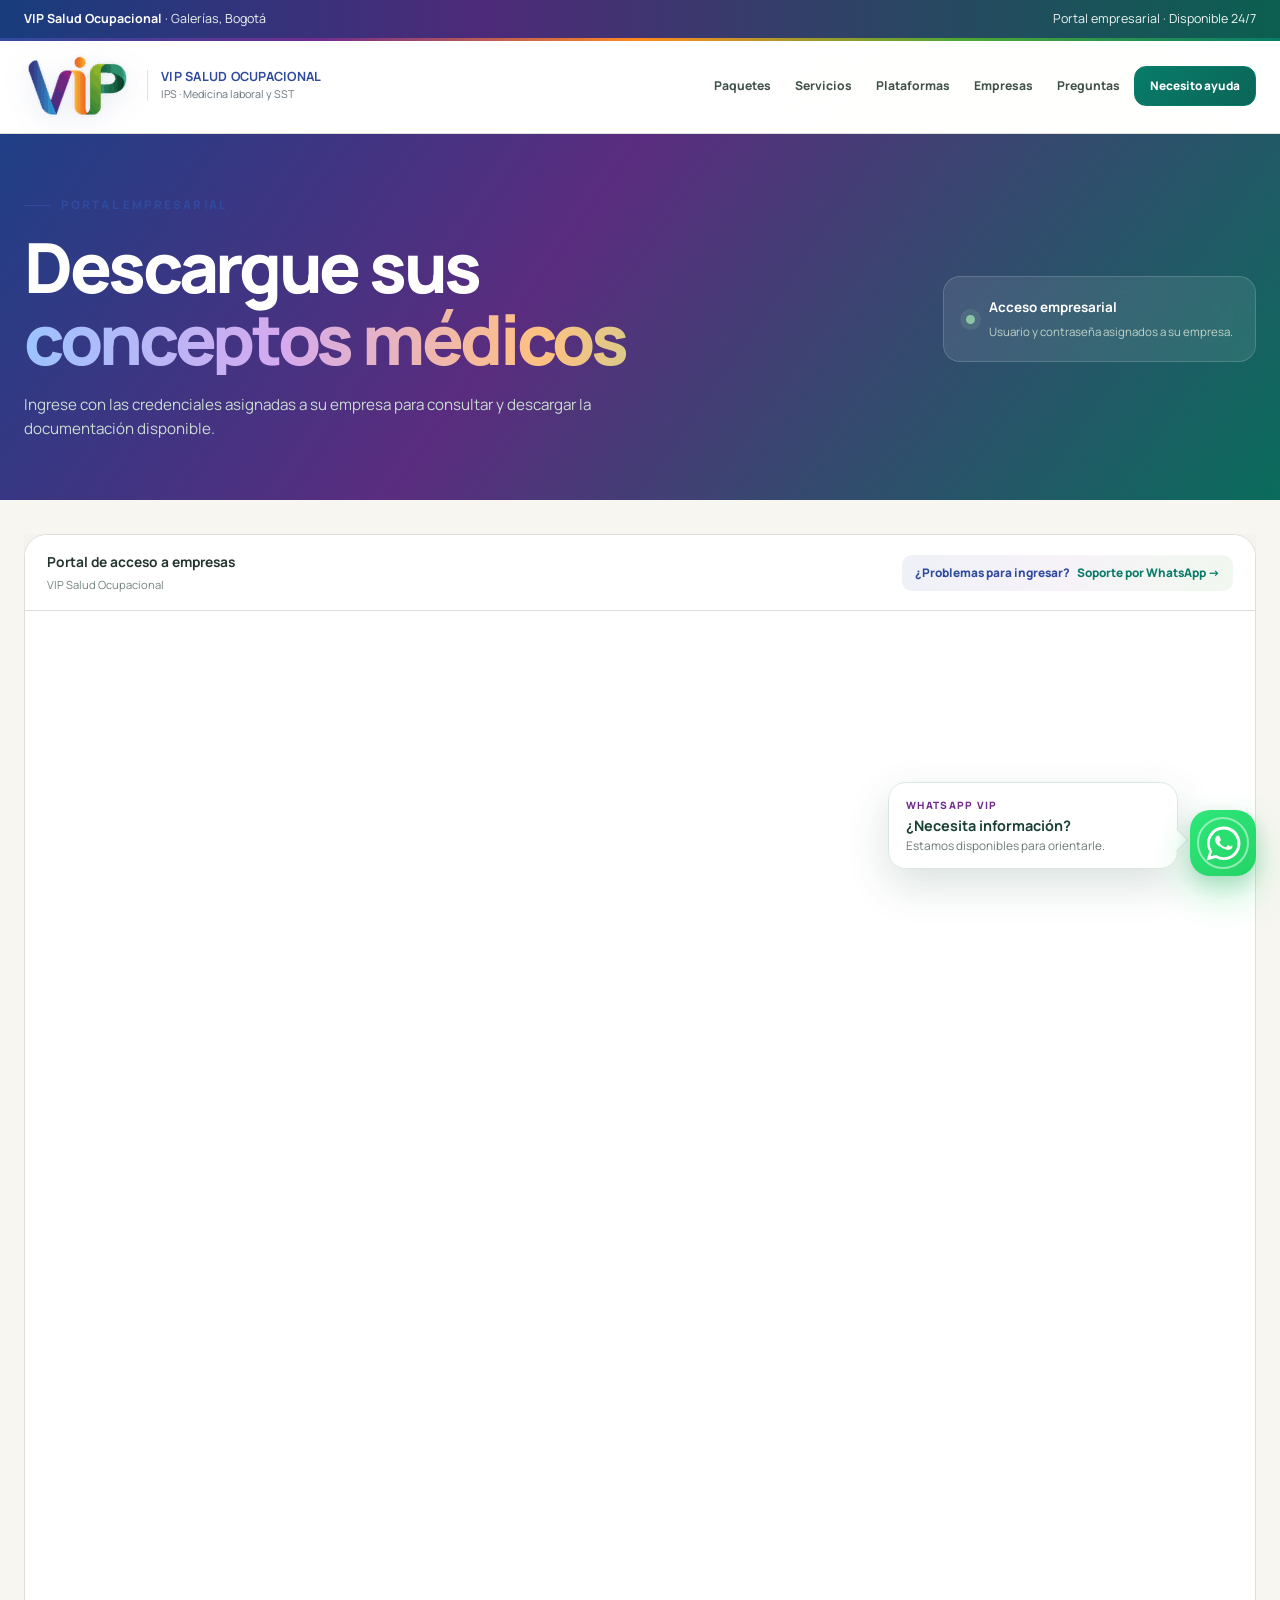
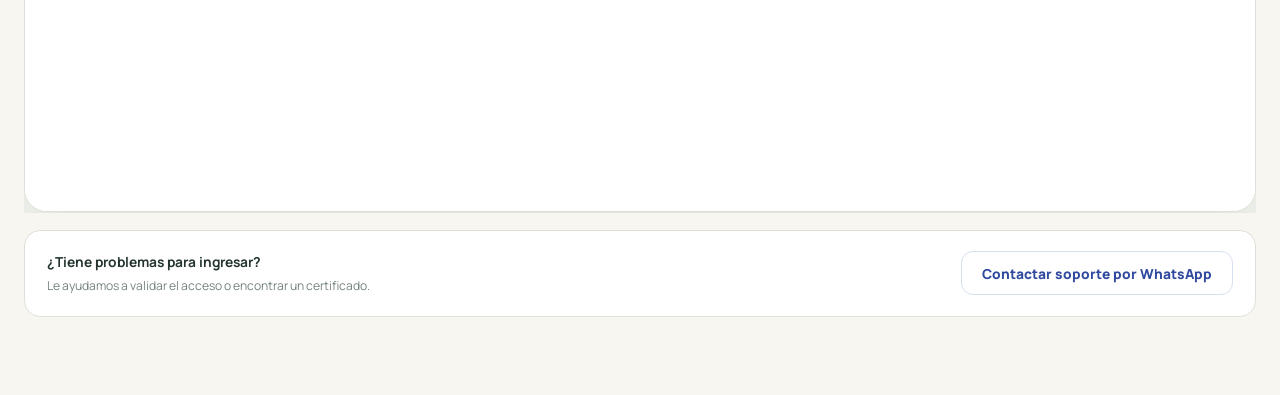
==== commit 3bd9eab0: "Update Biofile iframe and social preview image" ====
--- a/descargas-biofile/index.html
+++ b/descargas-biofile/index.html
@@ -18,14 +18,16 @@
   <meta property="og:title" content="Descargar conceptos y certificados | VIP Salud Ocupacional" />
   <meta property="og:description" content="Acceda al portal empresarial de VIP Salud Ocupacional para consultar y descargar conceptos médicos ocupacionales y certificados disponibles 24/7." />
   <meta property="og:url" content="https://vipocupacional.com/descargas-biofile/" />
-  <meta property="og:image" content="https://vipocupacional.com/assets/valoracion-medica-vip.jpg?v=5" />
-  <meta property="og:image:secure_url" content="https://vipocupacional.com/assets/valoracion-medica-vip.jpg?v=5" />
+  <meta property="og:image" content="https://vipocupacional.com/assets/og-vip-salud-ocupacional.jpg?v=6" />
+  <meta property="og:image:secure_url" content="https://vipocupacional.com/assets/og-vip-salud-ocupacional.jpg?v=6" />
   <meta property="og:image:type" content="image/jpeg" />
+  <meta property="og:image:width" content="1200" />
+  <meta property="og:image:height" content="630" />
   <meta property="og:image:alt" content="VIP Salud Ocupacional - Portal empresarial para descarga de conceptos y certificados" />
   <meta name="twitter:card" content="summary_large_image" />
   <meta name="twitter:title" content="Descargar conceptos y certificados | VIP Salud Ocupacional" />
   <meta name="twitter:description" content="Portal empresarial para consultar y descargar conceptos médicos ocupacionales y certificados disponibles 24/7." />
-  <meta name="twitter:image" content="https://vipocupacional.com/assets/valoracion-medica-vip.jpg?v=5" />
+  <meta name="twitter:image" content="https://vipocupacional.com/assets/og-vip-salud-ocupacional.jpg?v=6" />
   <link rel="preconnect" href="https://fonts.googleapis.com" />
   <link rel="preconnect" href="https://fonts.gstatic.com" crossorigin />
   <link href="https://fonts.googleapis.com/css2?family=Manrope:wght@400;500;600;700;800&display=swap" rel="stylesheet" />
@@ -74,7 +76,7 @@
             <div><strong>Portal de acceso a empresas</strong><span>VIP Salud Ocupacional</span></div>
             <a class="portal-support-link" href="https://wa.me/573102482964?text=Hola%20VIP%2C%20necesito%20soporte%20para%20ingresar%20al%20portal%20y%20descargar%20un%20concepto" target="_blank" rel="noopener" aria-label="Contactar soporte por WhatsApp">¿Problemas para ingresar? <span>Soporte por WhatsApp →</span></a>
           </div>
-          <iframe class="biofile-frame" width="100%" height="1200" scrolling="auto" src="https://app.biofile.com.co/api/integracionweb/P~sJ6lXSn3ChFcST1VDjCEsJqERnVnVkJ9VljG7agFg=" title="Portal empresarial para descarga de conceptos"></iframe>
+          <iframe class="biofile-frame" width="100%" height="1200" scrolling="auto" src="https://app.biofile.com.co/api/integracionweb/P~sJ6lXSn3C9djmfOs2s3wMSqP5tNQrJI6mahu~nsno=" frameborder="0" title="Portal empresarial para descarga de conceptos"></iframe>
           <noscript><p class="portal-frame-help">Para usar el portal, active JavaScript. Si necesita ayuda, <a href="https://wa.me/573102482964?text=Hola%20VIP%2C%20necesito%20soporte%20para%20ingresar%20al%20portal%20y%20descargar%20un%20concepto" target="_blank" rel="noopener">contacte soporte por WhatsApp</a>.</p></noscript>
         </div>
         <div class="portal-support" data-reveal>
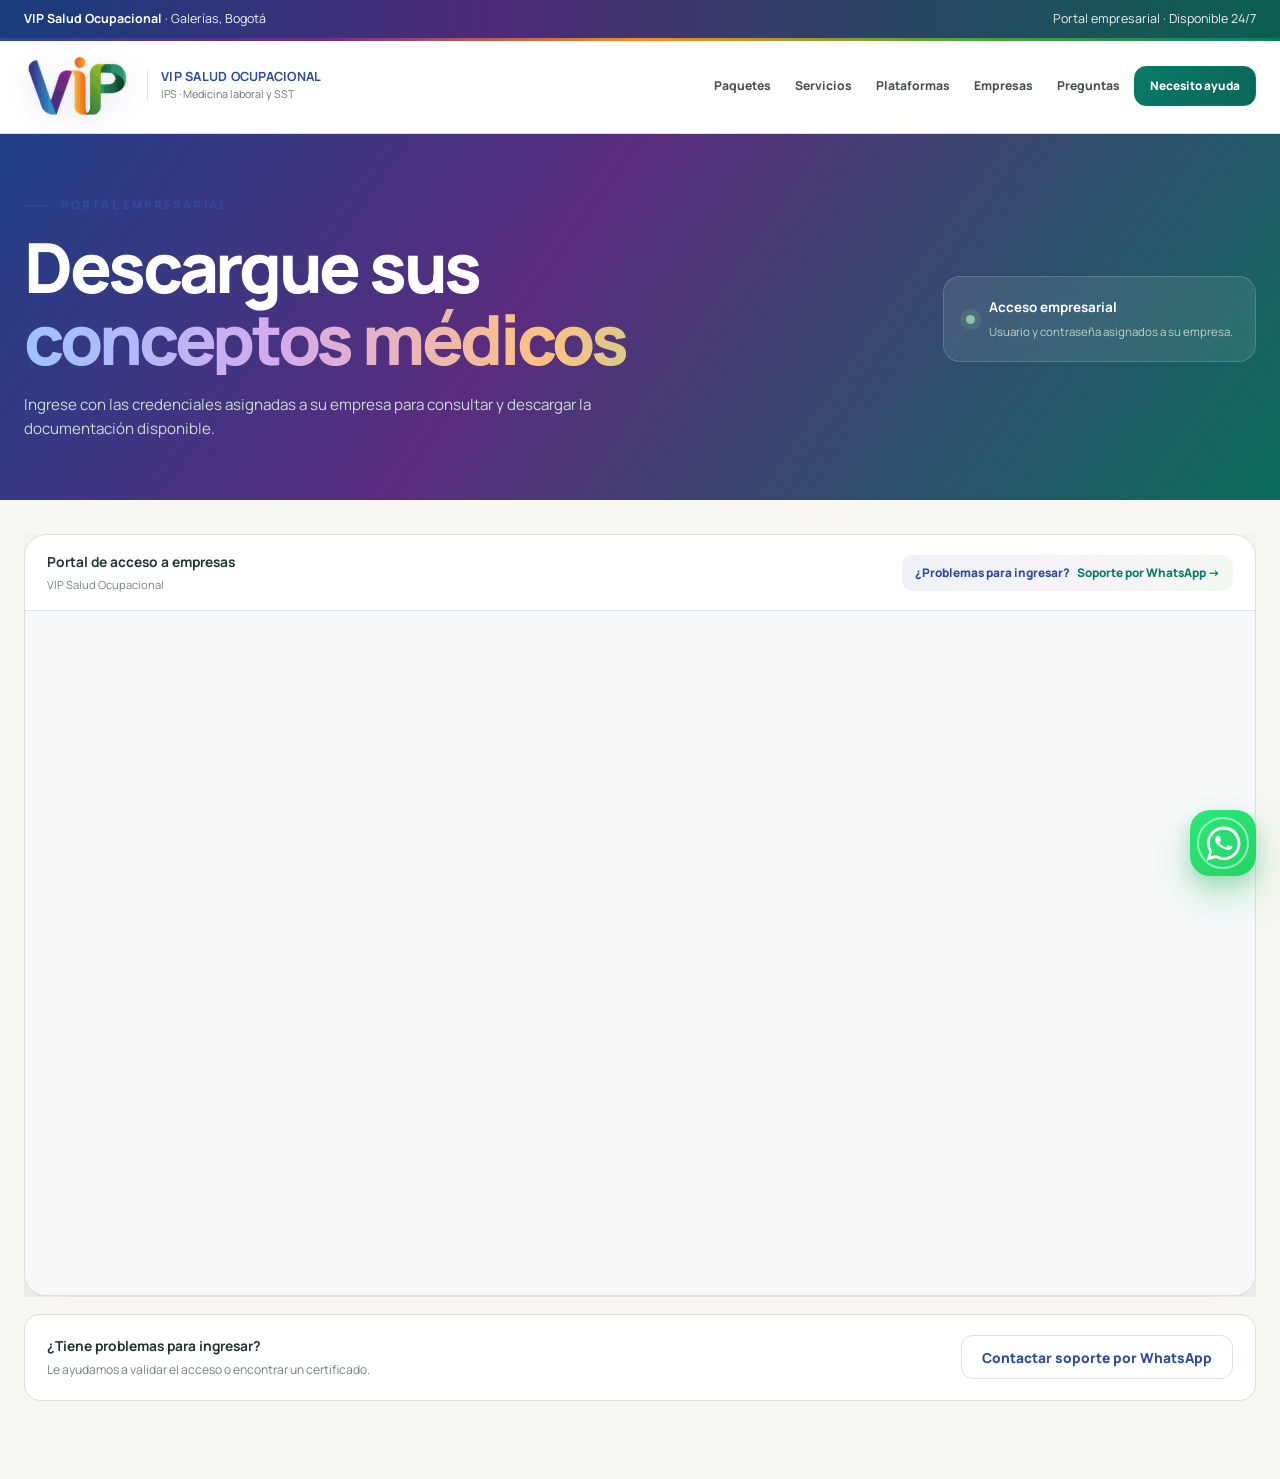
==== commit 5632f36e: "Reduce Biofile iframe blank space" ====
--- a/descargas-biofile/index.html
+++ b/descargas-biofile/index.html
@@ -31,7 +31,8 @@
   <link rel="preconnect" href="https://fonts.googleapis.com" />
   <link rel="preconnect" href="https://fonts.gstatic.com" crossorigin />
   <link href="https://fonts.googleapis.com/css2?family=Manrope:wght@400;500;600;700;800&display=swap" rel="stylesheet" />
-  <link rel="stylesheet" href="../styles.css?v=20260907-5" />
+  <link rel="stylesheet" href="../styles.css?v=20260907-6" />
+  <link rel="stylesheet" href="../portal-frame-fix.css?v=20260907-1" />
   <script>document.documentElement.classList.remove('no-js');document.documentElement.classList.add('js');</script>
 </head>
 <body class="portal-page">
@@ -76,7 +77,7 @@
             <div><strong>Portal de acceso a empresas</strong><span>VIP Salud Ocupacional</span></div>
             <a class="portal-support-link" href="https://wa.me/573102482964?text=Hola%20VIP%2C%20necesito%20soporte%20para%20ingresar%20al%20portal%20y%20descargar%20un%20concepto" target="_blank" rel="noopener" aria-label="Contactar soporte por WhatsApp">¿Problemas para ingresar? <span>Soporte por WhatsApp →</span></a>
           </div>
-          <iframe class="biofile-frame" width="100%" height="1200" scrolling="auto" src="https://app.biofile.com.co/api/integracionweb/P~sJ6lXSn3C9djmfOs2s3wMSqP5tNQrJI6mahu~nsno=" frameborder="0" title="Portal empresarial para descarga de conceptos"></iframe>
+          <iframe class="biofile-frame" width="100%" height="760" scrolling="auto" src="https://app.biofile.com.co/api/integracionweb/P~sJ6lXSn3C9djmfOs2s3wMSqP5tNQrJI6mahu~nsno=" frameborder="0" title="Portal empresarial para descarga de conceptos"></iframe>
           <noscript><p class="portal-frame-help">Para usar el portal, active JavaScript. Si necesita ayuda, <a href="https://wa.me/573102482964?text=Hola%20VIP%2C%20necesito%20soporte%20para%20ingresar%20al%20portal%20y%20descargar%20un%20concepto" target="_blank" rel="noopener">contacte soporte por WhatsApp</a>.</p></noscript>
         </div>
         <div class="portal-support" data-reveal>
--- a/portal-frame-fix.css
+++ b/portal-frame-fix.css
@@ -0,0 +1,46 @@
+/* Ajuste específico del iframe de Biofile.
+   Biofile entrega un iframe con altura fija de 1200 px, pero sus pantallas
+   (login/dashboard) suelen ser mucho más cortas. Este archivo evita el gran
+   bloque vacío y mantiene scroll interno cuando Biofile necesita más espacio. */
+
+.portal-page .biofile-frame{
+  display:block;
+  width:100%!important;
+  height:clamp(620px,76vh,820px)!important;
+  min-height:0!important;
+  max-height:820px!important;
+  border:0!important;
+  background:#f7f8fa!important;
+}
+
+.portal-page .portal-shell{
+  background:#f7f8fa!important;
+}
+
+@media (max-width:1020px){
+  .portal-page .biofile-frame{
+    height:clamp(620px,74dvh,760px)!important;
+    max-height:760px!important;
+  }
+}
+
+@media (max-width:760px){
+  .portal-page .biofile-frame{
+    height:clamp(600px,72dvh,720px)!important;
+    max-height:720px!important;
+  }
+}
+
+@media (max-width:420px){
+  .portal-page .biofile-frame{
+    height:640px!important;
+    max-height:640px!important;
+  }
+}
+
+@media (max-height:700px) and (min-width:761px){
+  .portal-page .biofile-frame{
+    height:610px!important;
+    max-height:610px!important;
+  }
+}
